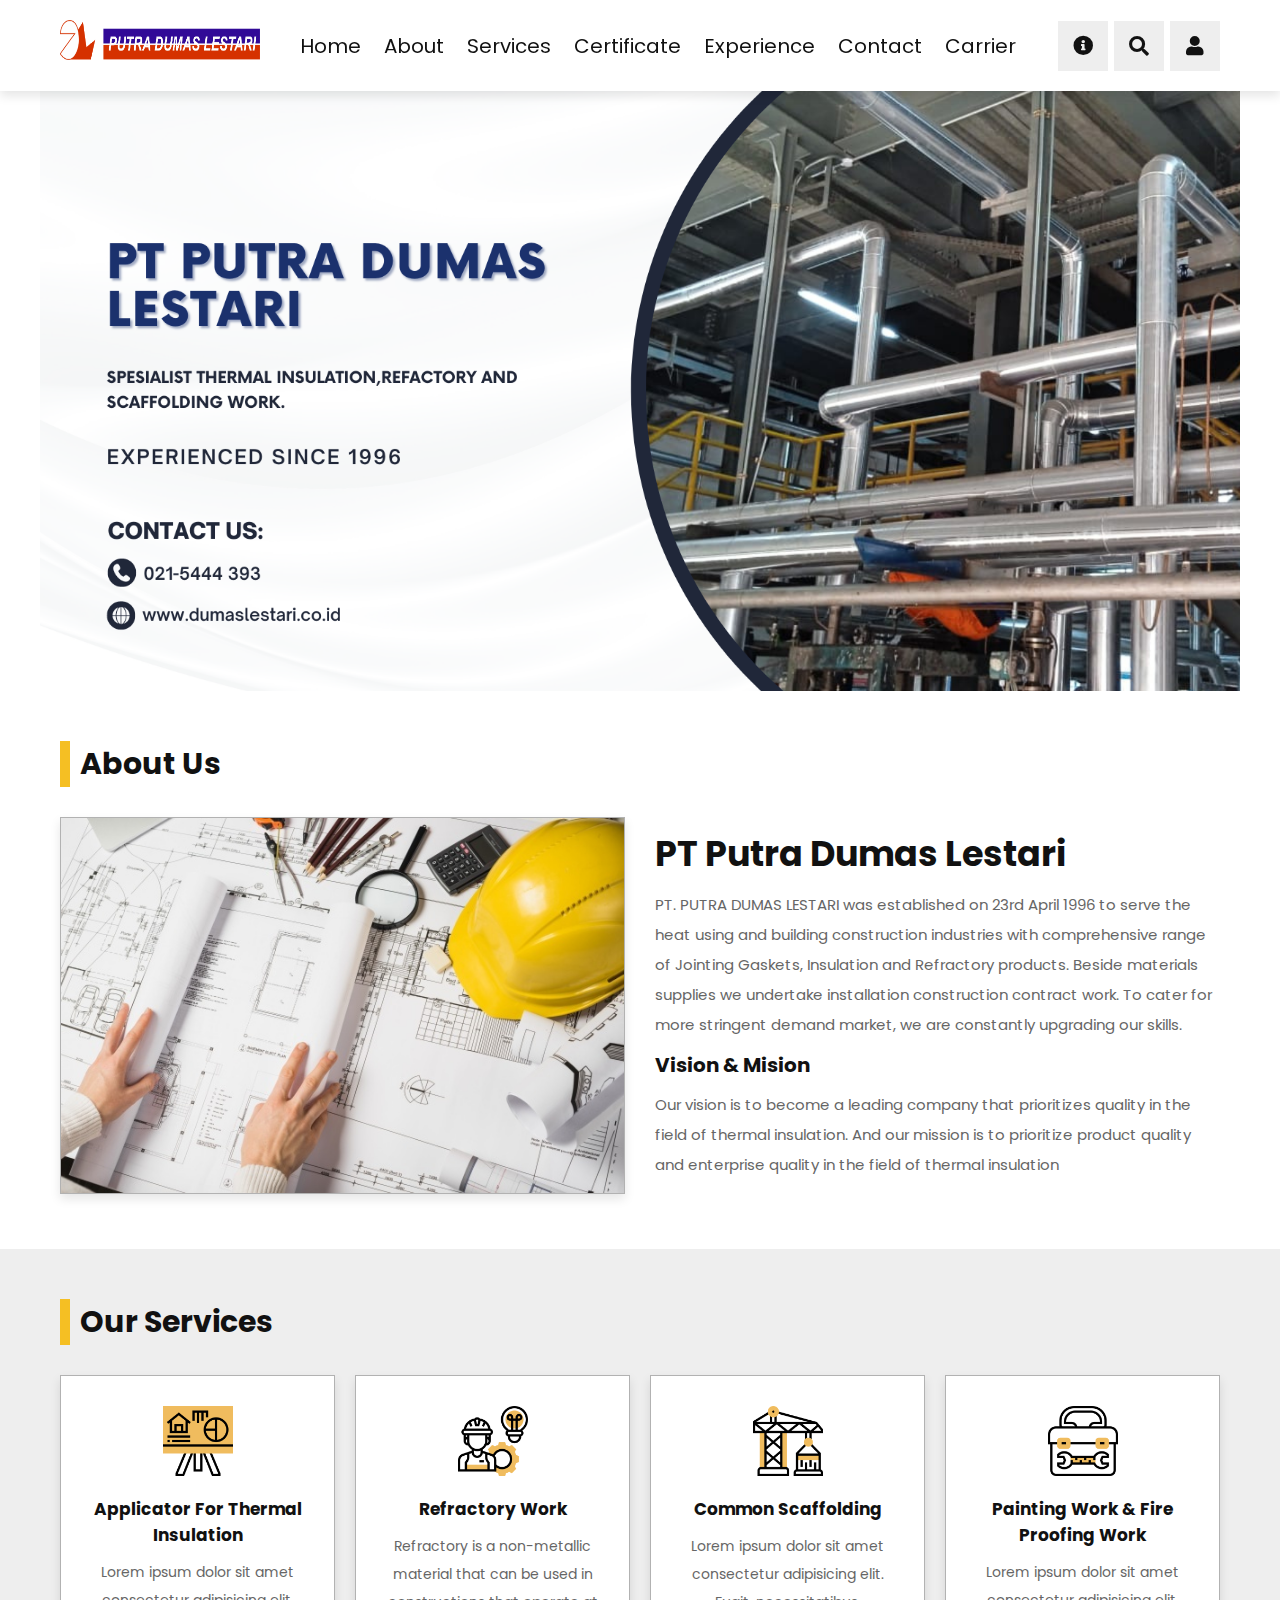
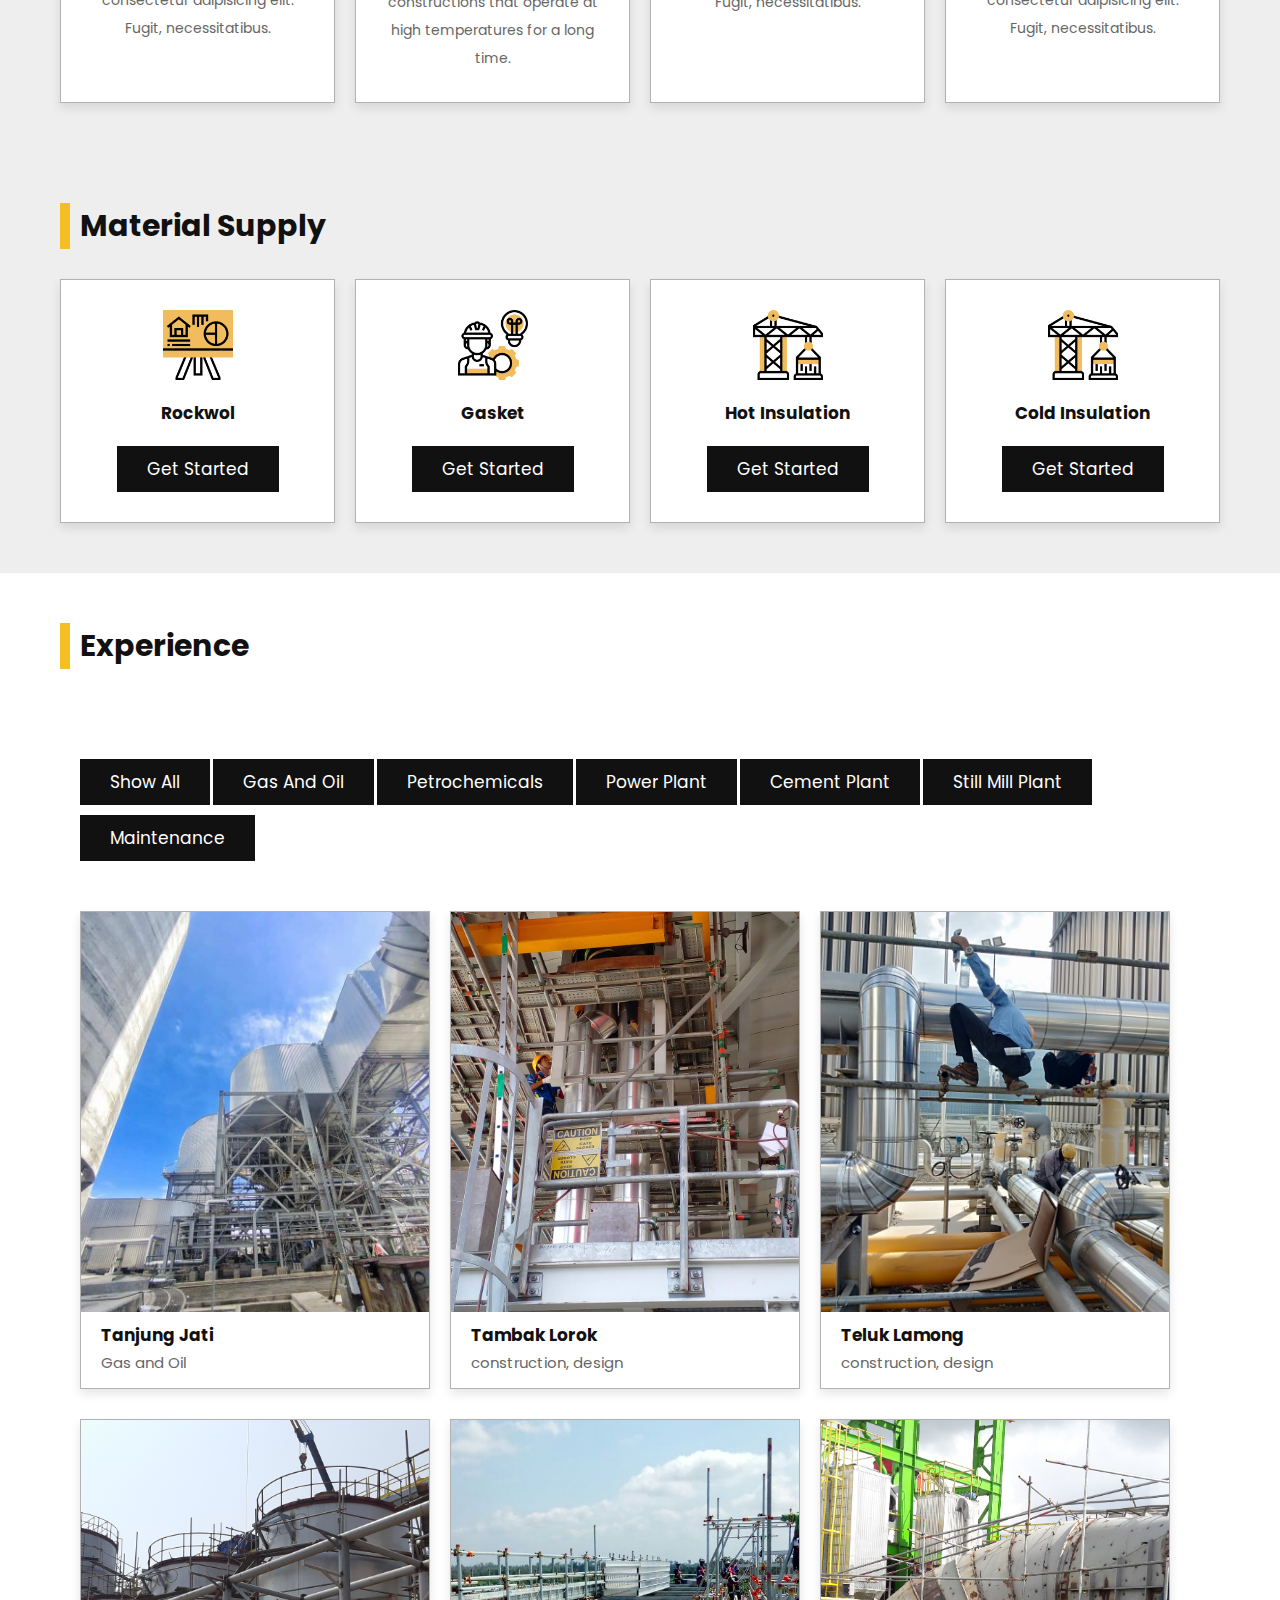
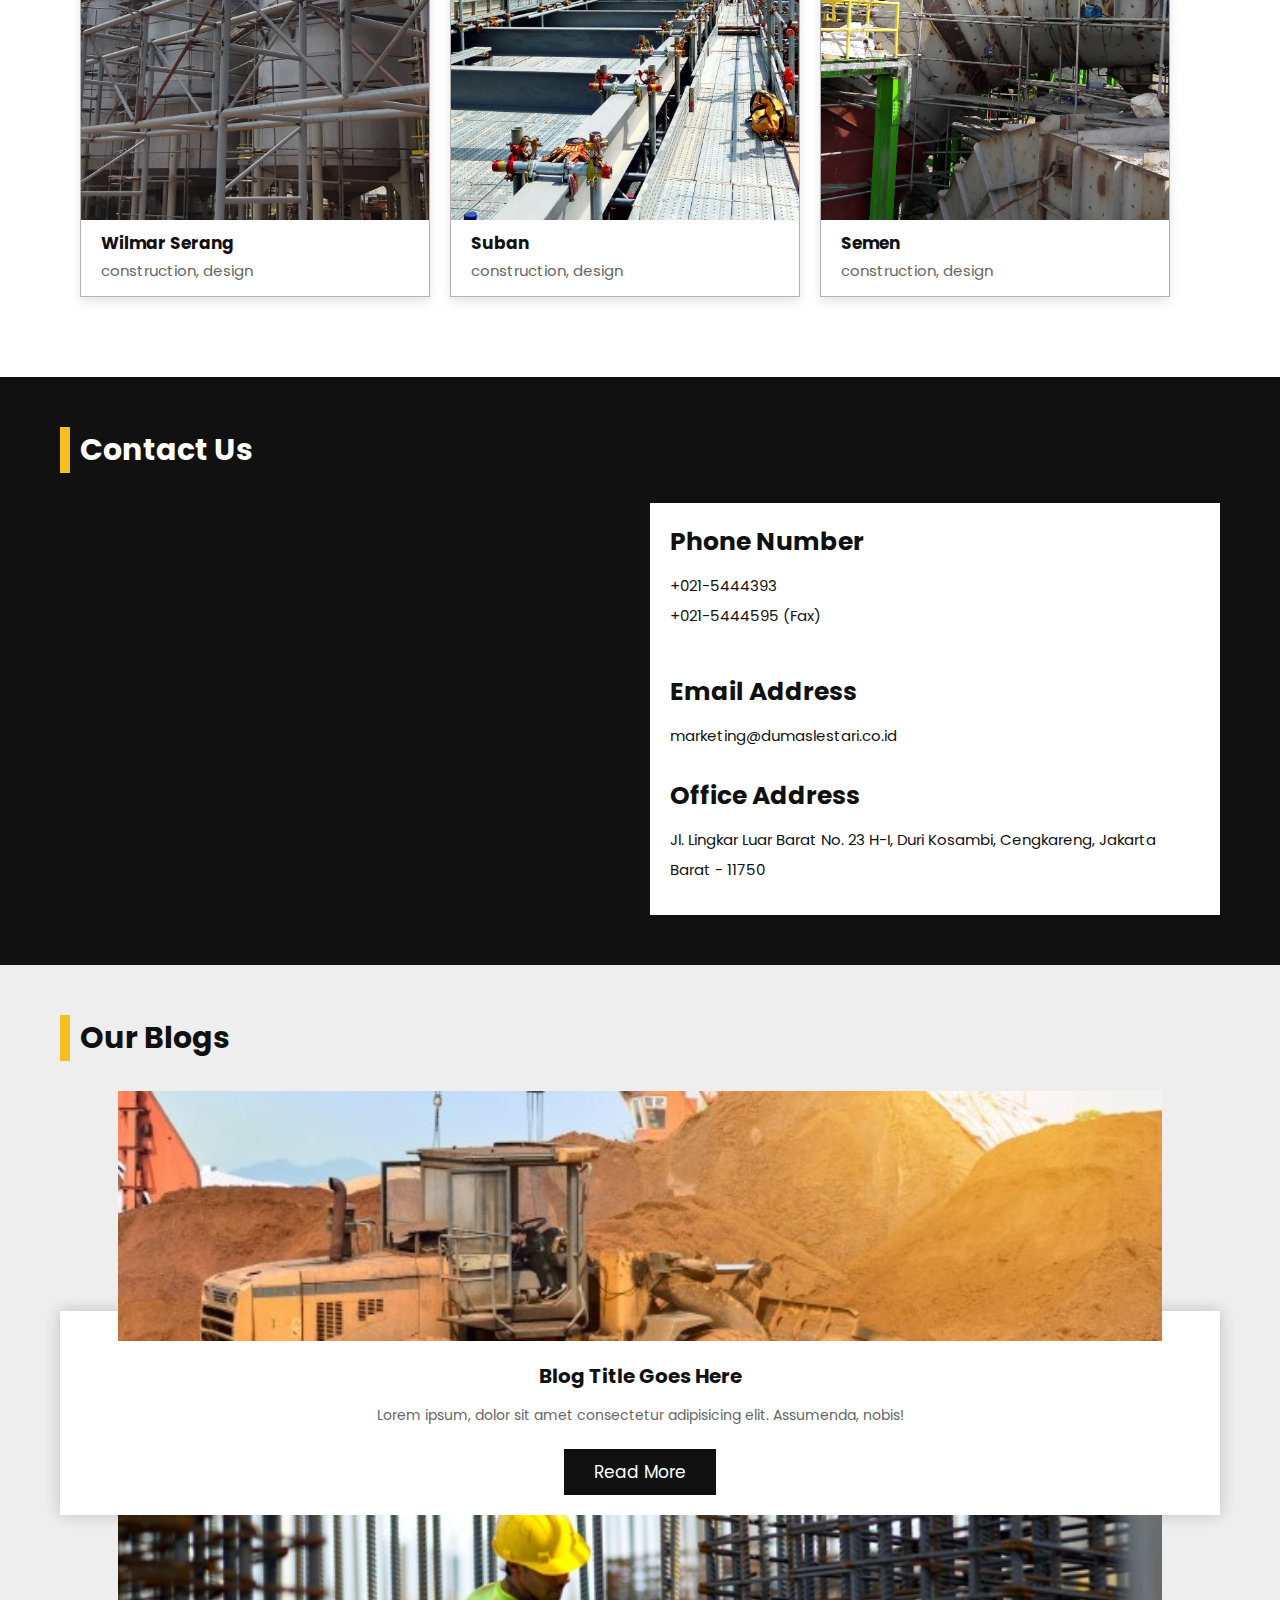
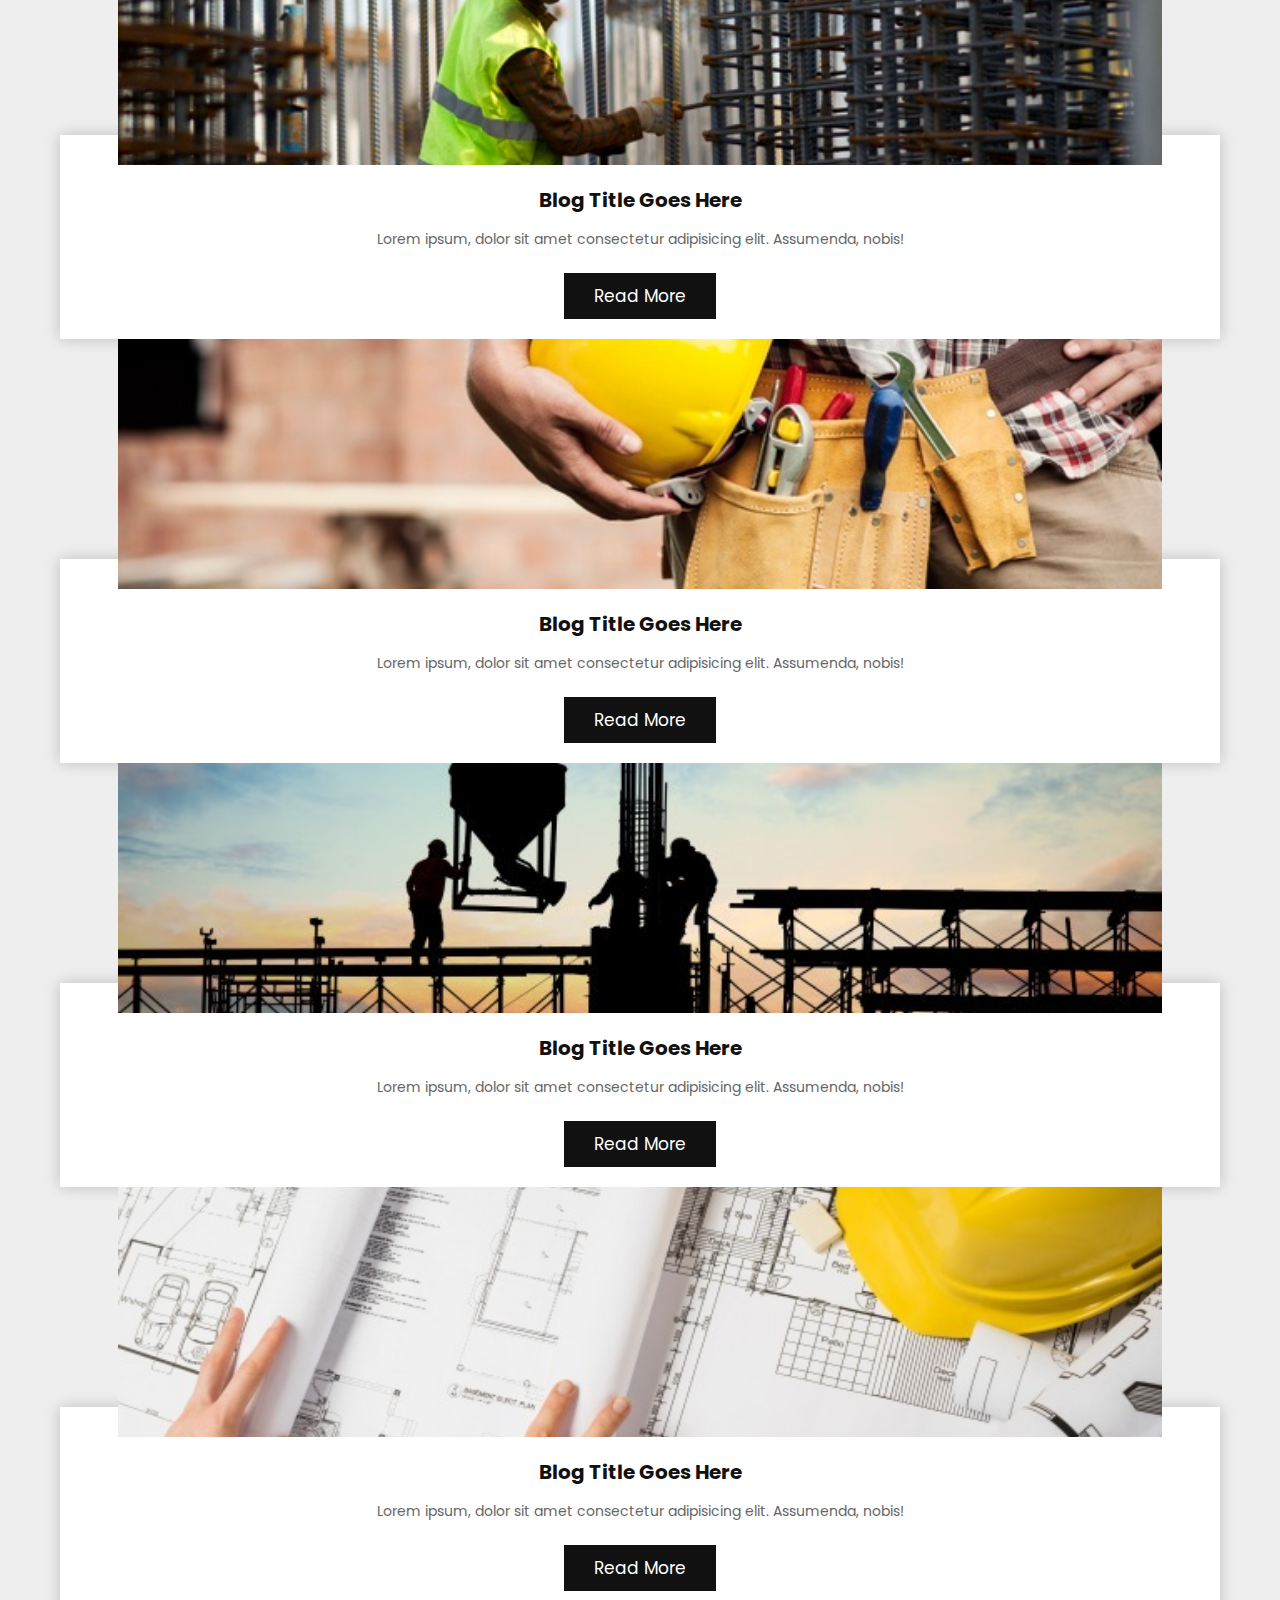
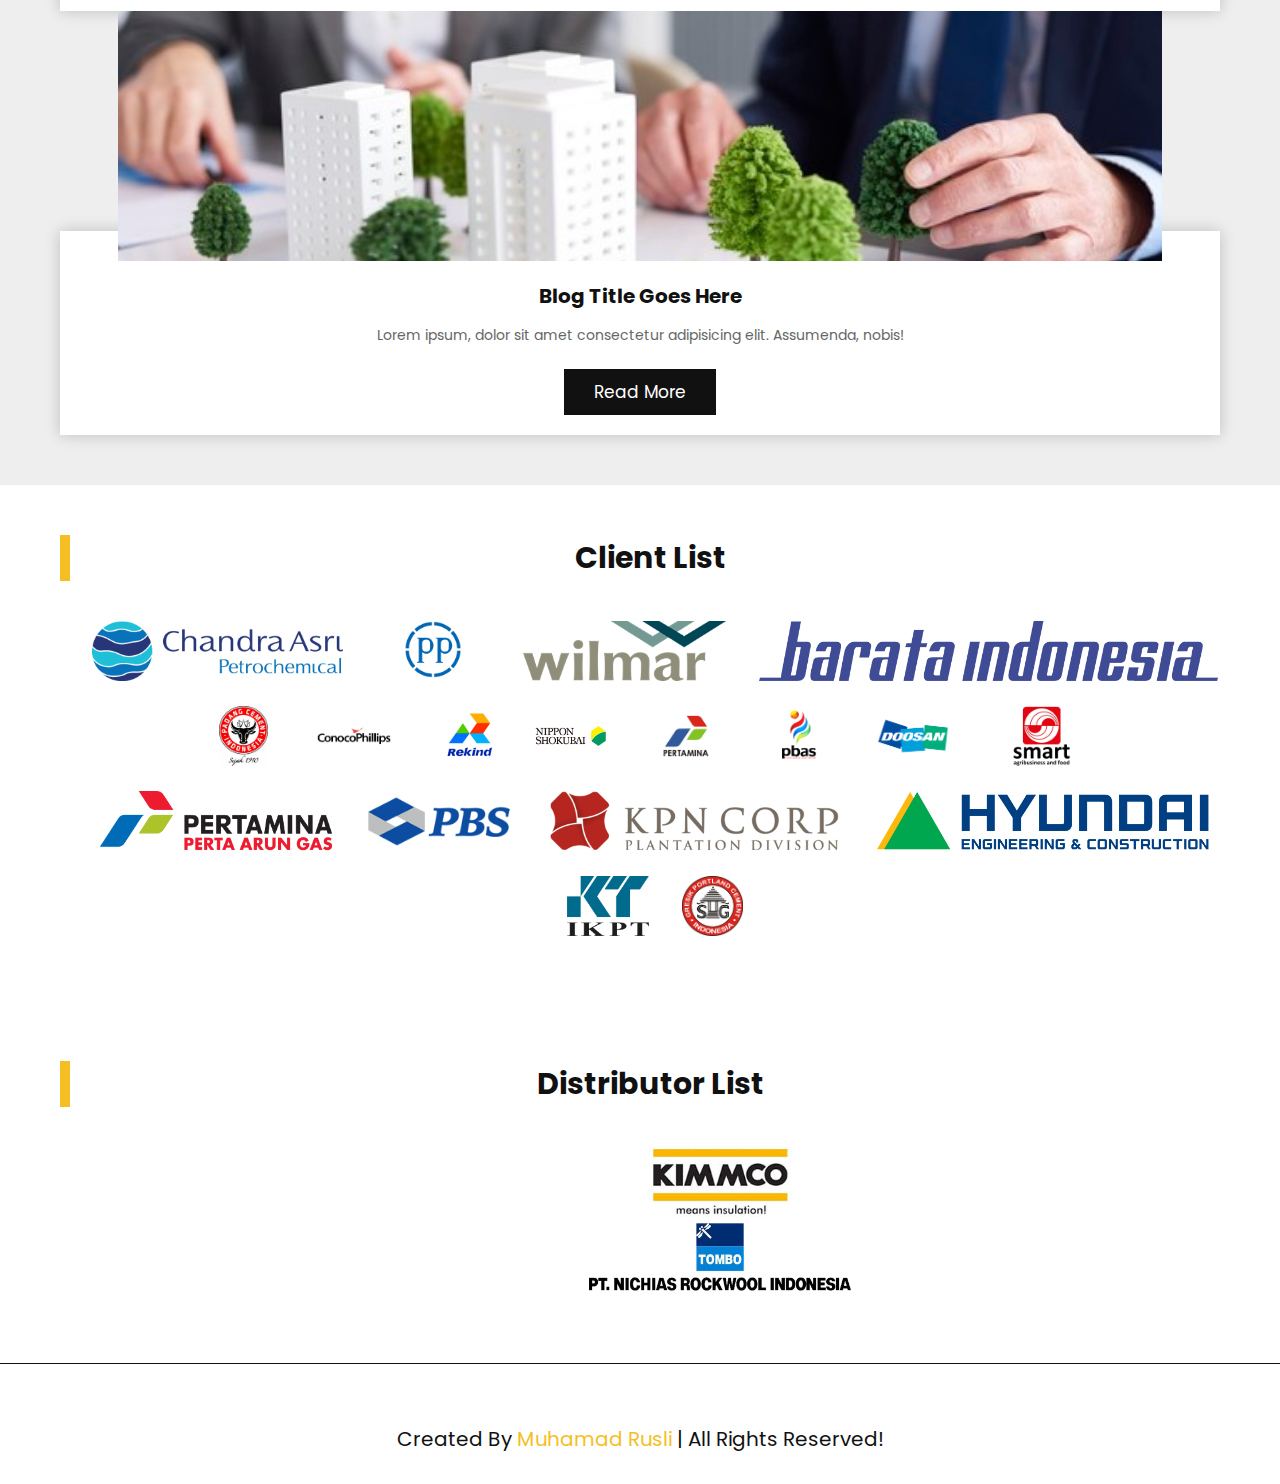
==== index.html @ 73ca13fd "First Commnit" ====
<!DOCTYPE html>
<html lang="en">

<head>
   <meta charset="UTF-8">
   <meta http-equiv="X-UA-Compatible" content="IE=edge">
   <meta name="viewport" content="width=device-width, initial-scale=1.0">
   <title>Company Profile Putra Dumas Lestari</title>

   <!-- font awesome cdn link  -->
   <link rel="stylesheet" href="https://cdnjs.cloudflare.com/ajax/libs/font-awesome/5.15.4/css/all.min.css">

   <link rel="stylesheet" href="https://cdnjs.cloudflare.com/ajax/libs/lightgallery-js/1.4.0/css/lightgallery.min.css">

   <link rel="stylesheet" href="https://unpkg.com/swiper@7/swiper-bundle.min.css" />

   <!-- custom css file link  -->
   <link rel="stylesheet" href="css/style.css">

</head>

<body>

   <!-- header section starts  -->

   <header class="header">

      <section class="flex">

         <a href="#" class="logo"><img src="images/logo/dumas.png" width="200" height="40"></a>

         <nav class="navbar">
            <a href="#home">home</a>
            <a href="#about">about</a>
            <a href="#services">services</a>
            <a href="certificate.html">certificate</a>
            <a href="#projects">experience</a>
            <a href="#contact">contact</a>
            <a href="carrier.html">carrier</a>
         </nav>

         <div class="icons">
            <div id="menu-btn" class="fas fa-bars"></div>
            <div id="info-btn" class="fas fa-info-circle"></div>
            <div id="search-btn" class="fas fa-search"></div>
            <div id="login-btn" class="fas fa-user"></div>
         </div>

         <form action="" class="search-form">
            <input type="search" name="" placeholder="search here..." id="search-box">
            <label for="search-box" class="fas fa-search"></label>
         </form>

         <form action="" class="login-form">
            <h3>login form</h3>
            <input type="email" placeholder="enter your email" class="box">
            <input type="password" placeholder="enter your password" class="box">
            <div class="flex-btn">
               <input type="checkbox" name="" id="remember-me">
               <label for="remember-me">remember me</label>
               <a href="#">forgot password?</a>
            </div>
            <input type="submit" value="login now" class="btn">
            <p>don't have an account <a href="#">create one!</a></p>
         </form>

      </section>

   </header>

   <div class="contact-info" width="100%">

      <div id="close-contact-info" class="fas fa-times"></div>

      <div class="info">
         <i class="fas fa-phone"></i>
         <h3>phone number</h3>
         <p>+021-5444393</p>
         <p>+021-5444595 (Fax)</p>
      </div>

      <div class="info">
         <i class="fas fa-envelope"></i>
         <h3>email address</h3>
         <p>marketing@dumaslestari.co.id</p>
      </div>

      <div class="info">
         <i class="fas fa-map-marker-alt"></i>
         <h3>office address</h3>
         <p>Jl. Lingkar Luar Barat No. 23 H-I, Duri Kosambi, Cengkareng, Jakarta Barat - 11750</p>
      </div>

      <div class="share">
         <a href="#" class="fab fa-facebook-f"></a>
         <a href="#" class="fab fa-twitter"></a>
         <a href="https://www.instagram.com/putradumaslestari_/" class="fab fa-instagram"></a>
         <a href="#" class="fab fa-linkedin"></a>
      </div>

   </div>

   <!-- header section ends -->

   <!-- home section starts  -->

   <section class="home" id="home">

      <div class="swiper home-slider">

         <div class="swiper-wrapper">

            <section class="swiper-slide slide" style="background: url(images/slider1.png);"></section>

            <a class="swiper-button-next"></a>
            <a class="swiper-button-prev"></a>

         </div>

      </div>

   </section>

   <!-- home section ends -->

   <!-- about section starts  -->

   <section class="about" id="about">

      <h1 class="heading"> about us </h1>

      <div class="row">

         <div class="video">
            <div><img src="images/blog-5.jpg"></div>
         </div>

         <div class="content">
            <h3>PT Putra Dumas Lestari</h3>
            <p>PT. PUTRA DUMAS LESTARI was established on 23rd April 1996 to serve the heat using and building
               construction industries with comprehensive range of Jointing Gaskets, Insulation and Refractory products.
               Beside materials supplies we undertake installation construction contract work. To cater for more
               stringent demand market, we are constantly upgrading our skills.</p>
            <h1>Vision & Mision</h1>
            <p>Our vision is to become a leading company that prioritizes quality in the field of thermal insulation.
               And our mission is to prioritize product quality and enterprise quality in the field of thermal
               insulation</p>
         </div>

      </div>

   </section>

   <!-- about section ends -->

   <!-- services section starts  -->

   <div class="services-container">

      <section class="services" id="services">

         <h1 class="heading"> our services </h1>

         <div class="box-container">

            <div class="box">
               <img src="images/service-6.png" alt="">
               <h3>applicator for thermal insulation</h3>
               <p>Lorem ipsum dolor sit amet consectetur adipisicing elit. Fugit, necessitatibus.</p>
            </div>

            <div class="box">
               <img src="images/service-5.png" alt="">
               <h3>refractory work</h3>
               <p>Refractory is a non-metallic material that can be used in constructions that operate at high
                  temperatures for a long time.</p>
            </div>

            <div class="box">
               <img src="images/service-1.png" alt="">
               <h3>common scaffolding</h3>
               <p>Lorem ipsum dolor sit amet consectetur adipisicing elit. Fugit, necessitatibus.</p>
            </div>

            <div class="box">
               <img src="images/service-7.png" alt="">
               <h3>painting work & fire proofing work</h3>
               <p>Lorem ipsum dolor sit amet consectetur adipisicing elit. Fugit, necessitatibus.</p>
            </div>

         </div>

      </section>

   </div>

   <!-- services section ends -->

   <!-- material supply -->
   <div class="supplies-container">

      <section class="supplies" id="services">

         <h1 class="heading"> material supply </h1>

         <div class="box-container">

            <div class="box">
               <img src="images/service-6.png" alt="">
               <h3>rockwol</h3>
               <a href="#about" class="btn">get started</a>
            </div>

            <div class="box">
               <img src="images/service-5.png" alt="">
               <h3>gasket</h3>
               <a href="#about" class="btn">get started</a>
            </div>

            <div class="box">
               <img src="images/service-1.png" alt="">
               <h3>hot insulation</h3>
               <a href="#about" class="btn">get started</a>
            </div>

            <div class="box">
               <img src="images/service-1.png" alt="">
               <h3>cold insulation</h3>
               <a href="#about" class="btn">get started</a>
            </div>

         </div>

      </section>

   </div>
   <!-- end material supply -->

   <!-- projects section starts  -->

   <div class="projects-container">
      <section class="projects" id="projects">
         <h1 class="heading"> experience </h1>
         <section class="flex">
            <ul class="filters_menu">
               <li class="btn active" role="button" data-filter="*">Show All</li>
               <li class="btn" role="button" data-filter=".gas-and-oil">Gas and Oil</li>
               <li class="btn" role="button" data-filter=".Petrochemicals">Petrochemicals</li>
               <li class="btn" role="button" data-filter=".power-plant">Power Plant</li>
               <li class="btn" role="button" data-filter=".cement-plant">Cement Plant</li>
               <li class="btn" role="button" data-filter=".still-mill-plant">Still Mill Plant</li>
               <li class="btn" role="button" data-filter=".maintenance">Maintenance</li>
            </ul>
         </section>
         <div class="box-container grid">

            <a href="images/Website1.jpeg" class="box all gas-and-oil">
               <div class="image">
                  <img src="images/Website1.jpeg" alt="">
               </div>
               <div class="content">
                  <div class="info">
                     <h3>Tanjung Jati</h3>
                     <p>Gas and Oil</p>
                  </div>
               </div>
            </a>

            <a href="images/tombok_loro.jpeg" class="box all gas-and-oil">
               <div class="image">
                  <img src="images/tombok_loro.jpeg" alt="">
               </div>
               <div class="content">
                  <div class="info">
                     <h3>Tambak Lorok</h3>
                     <p>construction, design</p>
                  </div>
               </div>
            </a>

            <a href="images/teluk_lamong.jpg" class="box all cement-plant">
               <div class="image">
                  <img src="images/teluk_lamong.jpg" alt="">
               </div>
               <div class="content">
                  <div class="info">
                     <h3>Teluk Lamong</h3>
                     <p>construction, design</p>
                  </div>
               </div>
            </a>

            <a href="images/wilmar_serang.jpg" class="box all maintenance">
               <div class="image">
                  <img src="images/wilmar_serang.jpg" alt="">
               </div>
               <div class="content">
                  <div class="info">
                     <h3>Wilmar Serang</h3>
                     <p>construction, design</p>
                  </div>
               </div>
            </a>

            <a href="images/suban.jpg" class="box all maintenance">
               <div class="image">
                  <img src="images/suban.jpg" alt="">
               </div>
               <div class="content">
                  <div class="info">
                     <h3>Suban</h3>
                     <p>construction, design</p>
                  </div>
               </div>
            </a>

            <a href="images/semen.jpg" class="box all still-mill-plant">
               <div class="image">
                  <img src="images/semen.jpg" alt="">
               </div>
               <div class="content">
                  <div class="info">
                     <h3>Semen</h3>
                     <p>construction, design</p>
                  </div>
               </div>
            </a>

         </div>

      </section>

   </div>

   </div>

   </section>

   <!-- reviews section ends -->

   <!-- contact section starts  -->

   <div class="contact-container">

      <section class="contact" id="contact">

         <h1 class="heading"> contact us </h1>

         <div class="row">

            <iframe class="map"
               src="https://www.google.com/maps/embed?pb=!1m18!1m12!1m3!1d3966.756929239735!2d106.72662489999999!3d-6.1632989!2m3!1f0!2f0!3f0!3m2!1i1024!2i768!4f13.1!3m3!1m2!1s0x2e69f78903d9487d%3A0x5d010484b93da3b0!2sPutra%20Dumas%20Lestari!5e0!3m2!1sid!2sid!4v1689845387370!5m2!1sid!2sid"
               allowfullscreen="" loading="lazy"></iframe>
            <form action="">
               <div class="info">
                  <h3>phone number</h3>
                  <p>+021-5444393 <br>
                     +021-5444595 (Fax)</p>
                  <br>
               </div>
               <br>
               <div class="info">
                  <h3>email address</h3>
                  <p>marketing@dumaslestari.co.id</p>
                  <br>
               </div>

               <div class="info">
                  <h3>office address</h3>
                  <p>Jl. Lingkar Luar Barat No. 23 H-I, Duri Kosambi, Cengkareng, Jakarta Barat - 11750</p>
               </div>

               <!-- <div class="share">
               <a href="#" class="fab fa-facebook-f"></a>
               <a href="#" class="fab fa-twitter"></a>
               <a href="#" class="fab fa-instagram"></a>
               <a href="#" class="fab fa-linkedin"></a>
            </div>
 -->
            </form>

         </div>

      </section>

   </div>

   <!-- contact section ends -->

   <!-- blogs section starts  -->

   <div class="blogs-container">

      <section class="blogs" id="blogs">

         <h1 class="heading"> our blogs </h1>

         <div class="swiper blogs-slider">

            <div class="swiper-wrapper">

               <div class="swiper-slide slide">
                  <div class="image">
                     <img src="images/blog-1.jpg" alt="">
                  </div>
                  <div class="content">
                     <h3>blog title goes here</h3>
                     <p>Lorem ipsum, dolor sit amet consectetur adipisicing elit. Assumenda, nobis!</p>
                     <a href="#" class="btn">read more</a>
                  </div>
               </div>

               <div class="swiper-slide slide">
                  <div class="image">
                     <img src="images/blog-2.jpg" alt="">
                  </div>
                  <div class="content">
                     <h3>blog title goes here</h3>
                     <p>Lorem ipsum, dolor sit amet consectetur adipisicing elit. Assumenda, nobis!</p>
                     <a href="#" class="btn">read more</a>
                  </div>
               </div>

               <div class="swiper-slide slide">
                  <div class="image">
                     <img src="images/blog-3.jpg" alt="">
                  </div>
                  <div class="content">
                     <h3>blog title goes here</h3>
                     <p>Lorem ipsum, dolor sit amet consectetur adipisicing elit. Assumenda, nobis!</p>
                     <a href="#" class="btn">read more</a>
                  </div>
               </div>

               <div class="swiper-slide slide">
                  <div class="image">
                     <img src="images/blog-4.jpg" alt="">
                  </div>
                  <div class="content">
                     <h3>blog title goes here</h3>
                     <p>Lorem ipsum, dolor sit amet consectetur adipisicing elit. Assumenda, nobis!</p>
                     <a href="#" class="btn">read more</a>
                  </div>
               </div>

               <div class="swiper-slide slide">
                  <div class="image">
                     <img src="images/blog-5.jpg" alt="">
                  </div>
                  <div class="content">
                     <h3>blog title goes here</h3>
                     <p>Lorem ipsum, dolor sit amet consectetur adipisicing elit. Assumenda, nobis!</p>
                     <a href="#" class="btn">read more</a>
                  </div>
               </div>

               <div class="swiper-slide slide">
                  <div class="image">
                     <img src="images/blog-6.jpg" alt="">
                  </div>
                  <div class="content">
                     <h3>blog title goes here</h3>
                     <p>Lorem ipsum, dolor sit amet consectetur adipisicing elit. Assumenda, nobis!</p>
                     <a href="#" class="btn">read more</a>
                  </div>
               </div>

            </div>

         </div>

      </section>

   </div>

   <!-- blogs section ends -->

   <!-- client logo section starts -->

   <section class="logo-container">
      <h1 class="heading"> client list </h1>
      <div class="logo-content">
         <div class="content">
            <a href="#" class="logo"><img src="images/logo/chandra.png"></a>
            <a href="#" class="logo"><img src="images/logo/PP.png"></a>
            <a href="#" class="logo"><img src="images/logo/wilmar.png"></a>
            <a href="#" class="logo"><img src="images/logo/barata.png"></a>
            <a href="#" class="logo"><img src="images/logo/semen.jpg"></a>
            <a href="#" class="logo"><img src="images/logo/konokopilip.png"></a>
            <a href="#" class="logo"><img src="images/logo/REKIND1.png"></a>
            <a href="#" class="logo"><img src="images/logo/nippon.jpg"></a>
            <a href="#" class="logo"><img src="images/logo/R.jpg"></a>
            <a href="#" class="logo"><img src="images/logo/pbas.png"></a>
            <a href="#" class="logo"><img src="images/logo/doosan.png"></a>
            <a href="#" class="logo"><img src="images/logo/smart.png"></a>
            <a href="#" class="logo"><img src="images/logo/pag.png"></a>
            <a href="#" class="logo"><img src="images/logo/pbs.png"></a>
            <a href="#" class="logo"><img src="images/logo/kpn.png"></a>
            <a href="#" class="logo"><img src="images/logo/hyundai.png"></a>
            <a href="#" class="logo"><img src="images/logo/ikpt.png"></a>
            <a href="#" class="logo"><img src="images/logo/semen_gresik.png"></a>
         </div>
      </div>
   </section>
   
   <section class="distributor-container">
      <h1 class="heading"> Distributor list </h1>
      <div class="swiper logo-slider">
         <div class="swiper-wrapper">
            <div class="logo"><img src="images/logo/kimmcoins.png" alt=""></div>
            <div class="logo"><img src="images/logo/nichias_tombo.png" alt=""></div>
            <div class="logo"><img src="images/logo/ipi.png" alt=""></div>
         </div>
      </div>
   </section>

   <!-- client logo section ends -->

   <!-- footer section starts  -->

   <footer class="footer">

      <div class="credit"> created by <span>Muhamad Rusli</span> | all rights reserved! </div>

   </footer>

   <!-- footer section ends -->


   <script src="https://cdnjs.cloudflare.com/ajax/libs/lightgallery-js/1.4.0/js/lightgallery.min.js"></script>
   <script src="https://themewagon.github.io/feane/js/jquery-3.4.1.min.js"></script>
   <script src="https://unpkg.com/swiper@7/swiper-bundle.min.js"></script>
   <!-- isotope js -->
   <script src="https://unpkg.com/isotope-layout@3.0.4/dist/isotope.pkgd.min.js"></script>
   <!-- custom js file link  -->
   <script src="js/script.js"></script>

   <script>

      lightGallery(document.querySelector('.projects .box-container'));

   </script>

</body>

</html>
---- css/style.css ----
@import url("https://fonts.googleapis.com/css2?family=Poppins:wght@100;200;300;400;500;600&display=swap");

:root {
  --yellow: #f5bf23;
  --black: #111;
  --white: #fff;
  --light-color: #666;
  --light-bg: #eee;
  --box-shadow: 0 .5rem 1rem rgba(0, 0, 0, .1);
  --border: .1rem solid rgba(0, 0, 0, .3);
}

* {
  font-family: 'Poppins', sans-serif;
  margin: 0;
  padding: 0;
  -webkit-box-sizing: border-box;
  box-sizing: border-box;
  outline: none;
  border: none;
  text-decoration: none;
}

html {
  font-size: 62.5%;
  overflow-x: hidden;
  scroll-behavior: smooth;
  scroll-padding-top: 7rem;
}

html::-webkit-scrollbar {
  width: 1rem;
}

html::-webkit-scrollbar-track {
  background: transparent;
}

html::-webkit-scrollbar-thumb {
  background: var(--yellow);
}

section {
  padding: 5rem 2rem;
  margin: 0 auto;
  max-width: 1200px;
}

.heading {
  margin-bottom: 3rem;
  font-size: 3rem;
  color: var(--black);
  text-transform: capitalize;
  padding-left: 1rem;
  border-left: 1rem solid var(--yellow);
}

.btn {
  display: inline-block;
  margin-top: 1rem;
  padding: 1rem 3rem;
  background: var(--black);
  color: var(--white);
  cursor: pointer;
  font-size: 1.7rem;
  text-transform: capitalize;
  -webkit-transition: .2s linear;
  transition: .2s linear;
}

.btn:hover {
  background: var(--yellow);
  color: var(--black);
}

@-webkit-keyframes fadeIn {
  0% {
    top: 50%;
    opacity: 0;
  }
}

@keyframes fadeIn {
  0% {
    top: 50%;
    opacity: 0;
  }
}

.header {
  position: -webkit-sticky;
  position: sticky;
  top: 0;
  left: 0;
  right: 0;
  -webkit-box-shadow: var(--box-shadow);
  box-shadow: var(--box-shadow);
  z-index: 1000;
  background: var(--white);
}

.header .flex {
  padding: 2rem;
  display: -webkit-box;
  display: -ms-flexbox;
  display: flex;
  -webkit-box-align: center;
  -ms-flex-align: center;
  align-items: center;
  -webkit-box-pack: justify;
  -ms-flex-pack: justify;
  justify-content: space-between;
}

.header .flex .logo {
  font-size: 2.5rem;
  color: var(--black);
  text-transform: capitalize;
}

.header .flex .logo span {
  color: var(--yellow);
}

.header .flex .navbar a {
  font-size: 2rem;
  color: var(--black);
  text-transform: capitalize;
  margin: 0 1rem;
}

.header .flex .navbar a:hover {
  color: var(--yellow);
}

.header .flex .icons div {
  height: 5rem;
  width: 5rem;
  line-height: 5rem;
  font-size: 2rem;
  background: var(--light-bg);
  color: var(--black);
  cursor: pointer;
  text-align: center;
  margin-left: .3rem;
}

.header .flex .icons div:hover {
  background: var(--black);
  color: var(--white);
}

.header .flex #menu-btn {
  display: none;
}

.header .flex .search-form {
  position: absolute;
  top: 120%;
  left: 50%;
  -webkit-transform: translateX(-50%);
  transform: translateX(-50%);
  width: 70rem;
  background: var(--white);
  -webkit-box-shadow: var(--box-shadow);
  box-shadow: var(--box-shadow);
  padding: 1rem;
  display: none;
  -webkit-box-align: center;
  -ms-flex-align: center;
  align-items: center;
  gap: 1rem;
  -webkit-animation: fadeIn .2s linear;
  animation: fadeIn .2s linear;
}

.header .flex .search-form.active {
  display: -webkit-box;
  display: -ms-flexbox;
  display: flex;
}

.header .flex .search-form input {
  width: 100%;
  padding: 1.2rem 1.4rem;
  background: var(--light-bg);
  font-size: 1.6rem;
  color: var(--light-color);
}

.header .flex .search-form label {
  font-size: 2.5rem;
  color: var(--black);
  cursor: pointer;
  margin: 0 1rem;
}

.header .flex .search-form label:hover {
  color: var(--yellow);
}

.header .flex .login-form {
  position: absolute;
  top: 120%;
  left: 50%;
  -webkit-transform: translateX(-50%);
  transform: translateX(-50%);
  width: 40rem;
  background: var(--white);
  -webkit-box-shadow: var(--box-shadow);
  box-shadow: var(--box-shadow);
  padding: 2rem;
  text-align: center;
  -webkit-animation: fadeIn .2s linear;
  animation: fadeIn .2s linear;
  display: none;
}

.header .flex .login-form.active {
  display: block;
}

.header .flex .login-form h3 {
  font-size: 2.5rem;
  color: var(--black);
  text-transform: capitalize;
  padding-bottom: 1rem;
  text-transform: uppercase;
}

.header .flex .login-form .box {
  width: 100%;
  padding: 1.2rem 1.4rem;
  background: var(--light-bg);
  font-size: 1.6rem;
  color: var(--light-color);
  margin: .7rem 0;
}

.header .flex .login-form .flex-btn {
  display: -webkit-box;
  display: -ms-flexbox;
  display: flex;
  -webkit-box-align: center;
  -ms-flex-align: center;
  align-items: center;
  gap: .5rem;
  padding-top: 1.5rem;
  padding-bottom: 1rem;
}

.header .flex .login-form .flex-btn label {
  font-size: 1.5rem;
  color: var(--light-color);
  cursor: pointer;
}

.header .flex .login-form .flex-btn a {
  font-size: 1.5rem;
  color: var(--light-color);
  margin-left: auto;
}

.header .flex .login-form .flex-btn a:hover {
  color: var(--yellow);
  text-decoration: underline;
}

.header .flex .login-form .btn {
  width: 100%;
}

.header .flex .login-form p {
  font-size: 1.5rem;
  color: var(--light-color);
  line-height: 2;
  padding-top: 1.5rem;
}

.header .flex .login-form p a {
  color: var(--yellow);
}

.header .flex .login-form p a:hover {
  text-decoration: underline;
}

.contact-info {
  position: fixed;
  top: 0;
  right: 0;
  width: 35rem;
  background: var(--white);
  height: 100%;
  text-align: center;
  z-index: 1100;
  padding: 0 2rem;
  padding-top: 5rem;
  display: none;
}

.contact-info.active {
  -webkit-box-shadow: 0 0 0 100vw rgba(0, 0, 0, 0.7);
  box-shadow: 0 0 0 100vw rgba(0, 0, 0, 0.7);
  display: block;
}

.contact-info #close-contact-info {
  position: absolute;
  top: 1rem;
  right: 1.5rem;
  cursor: pointer;
  font-size: 3rem;
  color: var(--black);
}

.contact-info #close-contact-info:hover {
  -webkit-transform: rotate(90deg);
  transform: rotate(90deg);
}

.contact-info .info {
  padding: 1rem 0;
}

.contact-info .info i {
  height: 6rem;
  width: 6rem;
  line-height: 6rem;
  font-size: 4rem;
  background: var(--light-bg);
  color: var(--black);
  cursor: pointer;
  text-align: center;
  margin-bottom: .3rem;
}

.contact-info .info i:hover {
  background: var(--black);
  color: var(--white);
}

.contact-info .info h3 {
  font-size: 2rem;
  color: var(--black);
  text-transform: capitalize;
  padding: 1rem 0;
}

.contact-info .info p {
  font-size: 1.5rem;
  color: var(--light-color);
  line-height: 1.5;
}

.contact-info .share {
  padding-top: 2rem;
  border-top: var(--border);
  margin-top: 1rem;
}

.contact-info .share a {
  height: 5rem;
  width: 5rem;
  line-height: 5rem;
  font-size: 2rem;
  background: var(--light-bg);
  color: var(--black);
  cursor: pointer;
  text-align: center;
  margin: 0 .3rem;
}

.contact-info .share a:hover {
  background: var(--black);
  color: var(--white);
}

.home {
  padding: 0;
}

.home .slide {
  min-height: 60rem;
  display: -webkit-box;
  display: -ms-flexbox;
  display: flex;
  -webkit-box-align: center;
  -ms-flex-align: center;
  align-items: center;
  position: relative;
  background-size: cover !important;
  background-position: center !important;
}

.home .slide::before {
  content: '';
  position: absolute;
  top: 0;
  left: 0;
  height: 100%;
  width: 100%;
  /*background: -webkit-gradient(linear, left top, right top, from(var(--white)), to(transparent));
  background: linear-gradient(90deg, var(--white), transparent);*/
}

.home .slide .content {
  width: 50rem;
  position: relative;
}

.home .slide .content h3 {
  font-size: 6rem;
  color: var(--black);
  text-transform: capitalize;
  text-transform: uppercase;
  line-height: 1;
}

.home .slide .content p {
  font-size: 1.4rem;
  color: var(--light-color);
  line-height: 2;
  padding: 1rem 0;
}

.home .swiper-button-next,
.home .swiper-button-prev {
  top: initial;
  bottom: 0;
  left: initial;
  right: 0;
  height: 7rem;
  width: 7rem;
  line-height: 7rem;
  background: var(--white);
}

.home .swiper-button-next:hover,
.home .swiper-button-prev:hover {
  background: var(--yellow);
}

.home .swiper-button-next::after,
.home .swiper-button-prev::after {
  font-size: 2rem;
  color: var(--black);
}

.home .swiper-button-prev {
  right: 7rem;
}

.about .row {
  display: -webkit-box;
  display: -ms-flexbox;
  display: flex;
  -webkit-box-align: center;
  -ms-flex-align: center;
  align-items: center;
  -ms-flex-wrap: wrap;
  flex-wrap: wrap;
  gap: 3rem;
}

.about .row .video {
  -webkit-box-flex: 1;
  -ms-flex: 1 1 41rem;
  flex: 1 1 41rem;
}

.about .row .video img {
  width: 100%;
  -webkit-box-shadow: var(--box-shadow);
  box-shadow: var(--box-shadow);
  border: var(--border);
}

.about .row .content {
  -webkit-box-flex: 1;
  -ms-flex: 1 1 41rem;
  flex: 1 1 41rem;
}

.about .row .content h3 {
  font-size: 3.5rem;
  color: var(--black);
  text-transform: capitalize;
}

.about .row .content h1 {
  font-size: 2rem;
  color: var(--black);
  text-transform: capitalize;
}

.about .row .content p {
  font-size: 1.5rem;
  color: var(--light-color);
  line-height: 2;
  padding: 1rem 0;
}

.about .box-container {
  margin-top: 3rem;
  display: -ms-grid;
  display: grid;
  -ms-grid-columns: (minmax(16rem, 1fr))[auto-fit];
  grid-template-columns: repeat(auto-fit, minmax(16rem, 1fr));
  gap: 2rem;
  -webkit-box-align: end;
  -ms-flex-align: end;
  align-items: flex-end;
}

.about .box-container .box {
  text-align: center;
  background: var(--light-bg);
  padding: 5rem 2rem;
}

.about .box-container .box h3 {
  font-size: 4rem;
  color: var(--black);
  text-transform: capitalize;
}

.about .box-container .box p {
  font-size: 1.5rem;
  color: var(--light-color);
  line-height: 2;
  padding-top: .5rem;
}

.services-container {
  background: var(--light-bg);
}

.services-container .services .box-container {
  display: -ms-grid;
  display: grid;
  -ms-grid-columns: (minmax(25rem, 1fr))[auto-fit];
  grid-template-columns: repeat(auto-fit, minmax(25rem, 1fr));
  gap: 2rem;
}

.services-container .services .box-container .box {
  text-align: center;
  padding: 3rem;
  background: var(--white);
  -webkit-box-shadow: var(--box-shadow);
  box-shadow: var(--box-shadow);
  border: var(--border);
}

.services-container .services .box-container .box:hover img {
  -webkit-transform: translateY(-1rem);
  transform: translateY(-1rem);
}

.services-container .services .box-container .box img {
  height: 7rem;
  margin-bottom: .5rem;
  -webkit-transition: .2s linear;
  transition: .2s linear;
}

.services-container .services .box-container .box h3 {
  font-size: 1.7rem;
  color: var(--black);
  text-transform: capitalize;
  padding: 1rem 0;
}

.services-container .services .box-container .box p {
  font-size: 1.4rem;
  color: var(--light-color);
  line-height: 2;
}

.supplies-container {
  background: var(--light-bg);
}

.supplies-container .supplies .box-container {
  display: -ms-grid;
  display: grid;
  -ms-grid-columns: (minmax(25rem, 1fr))[auto-fit];
  grid-template-columns: repeat(auto-fit, minmax(25rem, 1fr));
  gap: 2rem;
}

.supplies-container .supplies .box-container .box {
  text-align: center;
  padding: 3rem;
  background: var(--white);
  -webkit-box-shadow: var(--box-shadow);
  box-shadow: var(--box-shadow);
  border: var(--border);
}

.supplies-container .supplies .box-container .box:hover img {
  -webkit-transform: translateY(-1rem);
  transform: translateY(-1rem);
}

.supplies-container .supplies .box-container .box img {
  height: 7rem;
  margin-bottom: .5rem;
  -webkit-transition: .2s linear;
  transition: .2s linear;
}

.supplies-container .supplies .box-container .box h3 {
  font-size: 1.7rem;
  color: var(--black);
  text-transform: capitalize;
  padding: 1rem 0;
}

.supplies-container .supplies .box-container .box p {
  font-size: 1.4rem;
  color: var(--light-color);
  line-height: 2;
}

.sertifikat-container {
  background: var(--light-bg);
}

.sertifikat-container .sertifikat .box-container {
  display: -ms-grid;
  display: grid;
  -ms-grid-columns: (minmax(15rem, 1fr))[auto-fit];
  grid-template-columns: repeat(auto-fit, minmax(15rem, 1fr));
  gap: 2rem;
}

.sertifikat-container .sertifikat .box-container .box {
  text-align: center;
  padding: 1rem;
  background: var(--white);
  -webkit-box-shadow: var(--box-shadow);
  box-shadow: var(--box-shadow);
  border: var(--border);
}

.sertifikat-container .sertifikat .box-container .box:hover img {
  -webkit-transform: translateY(-1rem);
  transform: translateY(-1rem);
}

.sertifikat-container .sertifikat .box-container .box img {
  height: 20rem;
  margin-bottom: .1rem;
  -webkit-transition: .1s linear;
  transition: .2s linear;
}

.sertifikat-container .sertifikat .box-container .box-landscape {
  text-align: center;
  padding: 2rem;
  width: 40rem;
  background: var(--white);
  -webkit-box-shadow: var(--box-shadow);
  box-shadow: var(--box-shadow);
  border: var(--border);
}

.sertifikat-container .sertifikat .box-container .box-landscape img {
  height: 25rem;
  margin-bottom: .2rem;
  -webkit-transition: .2s linear;
  transition: .2s linear;
}

.projects-container {
  background: var(--white);
}

.projects-container .flex .navbar a {
  font-size: 2rem;
  color: var(--black);
  text-transform: capitalize;
  margin: 0 1rem;
  background: var(--yellow);
  -webkit-box-shadow: var(--box-shadow);
  box-shadow: var(--box-shadow);
  display: -ms-grid;
}

.projects-container .flex .navbar .btn {
  display: inline-block;
  margin-top: 1rem;
  padding: 1rem 1.3rem;
  background: var(--yellow);
  color: var(--black);
  cursor: pointer;
  font-size: 1.8rem;
  text-transform: capitalize;
  -webkit-transition: .2s linear;
  transition: .2s linear;
}

.projects-container .flex .navbar a:hover {
  color: var(--white);
}


.projects-container .projects .heading {
  color: var(--black);
}

.projects-container .projects .box-container {
  display: flex;
  flex-wrap: wrap;
  flex-direction: row;
}

.projects-container .projects .box-container .box {
  position: unset !important;
  cursor: initial;
  -webkit-box-shadow: var(--box-shadow);
  box-shadow: var(--box-shadow);
  border: var(--border);
  margin-left: 20px;
  margin-bottom: 30px;
  width: 350px;

}

.projects-container .projects .box-container .box-gas {
  cursor: initial;
  -webkit-box-shadow: var(--box-shadow);
  box-shadow: var(--box-shadow);
  border: var(--border);
}

.projects-container .projects .box-container .box:hover .image img {
  -webkit-transform: scale(1.1);
  transform: scale(1.1);
}

.projects-container .projects .box-container .box-gas:hover .image img {
  -webkit-transform: scale(1.1);
  transform: scale(1.1);
}

.projects-container .projects .box-container .box .image {
  height: 40rem;
  /* width: 30rem; */
  overflow: hidden;
}

.projects-container .projects .box-container .box-gas .image {
  height: 40rem;
  overflow: hidden;
}

.projects-container .projects .box-container .box .image img {
  height: 100%;
  width: 100%;
  -o-object-fit: cover;
  object-fit: cover;
  -webkit-transition: .2s linear;
  transition: .2s linear;
}

.projects-container .projects .box-container .box-gas .image img {
  height: 100%;
  width: 100%;
  -o-object-fit: cover;
  object-fit: cover;
  -webkit-transition: .2s linear;
  transition: .2s linear;
}

.projects-container .projects .box-container .box .content {
  display: -webkit-box;
  display: -ms-flexbox;
  display: flex;
  background: var(--white);
  -webkit-box-pack: justify;
  -ms-flex-pack: justify;
  justify-content: space-between;
}

.projects-container .projects .box-container .box-gas .content {
  display: -webkit-box;
  display: -ms-flexbox;
  display: flex;
  background: var(--white);
  -webkit-box-pack: justify;
  -ms-flex-pack: justify;
  justify-content: space-between;
}

.projects-container .projects .box-container .box .content .info {
  padding: 1rem 2rem;
}

.projects-container .projects .box-container .box-gas .content .info {
  padding: 1rem 2rem;
}

.projects .box-container .box .content .info h3 {
  font-size: 1.7rem;
  color: var(--black);
  text-transform: capitalize;
}

.projects .box-container .box .content .info p {
  font-size: 1.5rem;
  color: var(--light-color);
  line-height: 2;
}

.projects .box-container .box .content i {
  width: 7.5rem;
  font-size: 3rem;
  background: var(--yellow);
  color: var(--white);
  cursor: pointer;
  text-align: center;
  line-height: 7.5rem;
}

.projects .box-container .box-gas .content .info h3 {
  font-size: 1.7rem;
  color: var(--black);
  text-transform: capitalize;
}

.projects .box-container .box-gas .content .info p {
  font-size: 1.5rem;
  color: var(--light-color);
  line-height: 2;
}

.projects .box-container .box-gas .content i {
  width: 7.5rem;
  font-size: 3rem;
  background: var(--yellow);
  color: var(--white);
  cursor: pointer;
  text-align: center;
  line-height: 7.5rem;
}

.reviews .slide p {
  padding: 1.5rem;
  background: var(--light-bg);
  position: relative;
  margin-bottom: 3rem;
  font-size: 1.4rem;
  color: var(--light-color);
  line-height: 2;
}

.reviews .slide p::before {
  content: '';
  position: absolute;
  bottom: -1rem;
  left: 2rem;
  height: 2rem;
  width: 2rem;
  background: var(--light-bg);
  -webkit-transform: rotate(45deg);
  transform: rotate(45deg);
}

.reviews .slide .user {
  display: -webkit-box;
  display: -ms-flexbox;
  display: flex;
  -webkit-box-align: center;
  -ms-flex-align: center;
  align-items: center;
  gap: 1.5rem;
}

.reviews .slide .user img {
  height: 7rem;
  width: 7rem;
}

.reviews .slide .user h3 {
  font-size: 2rem;
  color: var(--black);
  text-transform: capitalize;
}

.reviews .slide .user .stars {
  padding-top: .5rem;
}

.reviews .slide .user .stars i {
  font-size: 1.4rem;
  color: var(--yellow);
}

.pricing-container {
  background: var(--light-bg);
}

.pricing-container .pricing .box-container {
  display: -ms-grid;
  display: grid;
  -ms-grid-columns: (minmax(30rem, 1fr))[auto-fit];
  grid-template-columns: repeat(auto-fit, minmax(30rem, 1fr));
  gap: 2rem;
}

.pricing-container .pricing .box-container .box {
  background: var(--white);
  text-align: center;
  padding: 3rem 2rem;
  border: var(--border);
  -webkit-box-shadow: var(--box-shadow);
  box-shadow: var(--box-shadow);
}

.pricing-container .pricing .box-container .box i {
  font-size: 3rem;
  height: 7rem;
  width: 7rem;
  line-height: 7rem;
  border-radius: 50%;
  margin-bottom: 2rem;
  background: var(--yellow);
  color: var(--black);
}

.pricing-container .pricing .box-container .box h3 {
  font-size: 2rem;
  color: var(--black);
  text-transform: capitalize;
  font-weight: normal;
}

.pricing-container .pricing .box-container .box .price {
  padding: 1rem 0;
  font-size: 5rem;
  color: var(--black);
  text-transform: capitalize;
}

.pricing-container .pricing .box-container .box .price span {
  font-size: 2rem;
}

.pricing-container .pricing .box-container .box .list {
  padding: 1rem 0;
}

.pricing-container .pricing .box-container .box .list p {
  padding: 1rem 0;
  font-size: 1.4rem;
  color: var(--light-color);
  line-height: 2;
}

.contact-container {
  background: var(--black);
}

.contact-container .contact .heading {
  color: var(--white);
}

.contact-container .contact .row {
  display: -webkit-box;
  display: -ms-flexbox;
  display: flex;
  -ms-flex-wrap: wrap;
  flex-wrap: wrap;
  gap: 2rem;
}

.contact-container .contact .row .map {
  -webkit-box-flex: 1;
  -ms-flex: 1 1 41rem;
  flex: 1 1 41rem;
  width: 100%;
}

.contact-container .contact .row form {
  -webkit-box-flex: 1;
  -ms-flex: 1 1 41rem;
  flex: 1 1 41rem;
  background: var(--white);
  padding: 2rem;
}

.contact-container .contact .row form h3 {
  font-size: 2.5rem;
  color: var(--black);
  text-transform: capitalize;
}

.contact-container .contact .row form p {
  font-size: 1.5rem;
  color: var(--black);
  line-height: 2;
  padding: 1rem 0;
}

.contact-container .contact .row form p {
  font-size: 1.5rem;
  color: var(--black);
  line-height: 2;
  padding: 1rem 0;
}

.contact-container .contact .info i {
  height: 5rem;
  width: 5rem;
  line-height: 5rem;
  font-size: 3rem;
  background: var(--light-bg);
  color: var(--black);
  cursor: pointer;
  text-align: center;
  margin-bottom: .5rem;
}


/*.about .row .content h3 {
  font-size: 3.5rem;
  color: var(--black);
  text-transform: capitalize;
}
*/
/*.about .row .content p {
  font-size: 1.5rem;
  color: var(--light-color);
  line-height: 2;
  padding: 1rem 0;
}
*/
.contact-container .contact .row form .box {
  margin: .7rem 0;
  width: 100%;
  padding: 1.5rem 0;
  border-bottom: var(--border);
  font-size: 1.6rem;
  color: var(--light-color);
}

.contact-container .contact .row form .box:focus {
  border-color: var(--yellow);
}

.contact-container .contact .row form textarea {
  height: 15rem;
  resize: none;
}

.blogs-container {
  background: var(--light-bg);
}

.blogs-container .blogs .slide {
  text-align: center;
}

.blogs-container .blogs .slide:hover .image img {
  -webkit-transform: scale(1.1);
  transform: scale(1.1);
}

.blogs-container .blogs .slide .image {
  height: 25rem;
  width: 90%;
  overflow: hidden;
  margin: 0 auto;
  margin-bottom: -3rem;
}

.blogs-container .blogs .slide .image img {
  height: 100%;
  width: 100%;
  -o-object-fit: cover;
  object-fit: cover;
  -webkit-transition: .2s linear;
  transition: .2s linear;
}

.blogs-container .blogs .slide .content {
  padding: 2rem;
  padding-top: 5rem;
  background: var(--white);
  -webkit-box-shadow: 0 0 1.5rem rgba(0, 0, 0, 0.2);
  box-shadow: 0 0 1.5rem rgba(0, 0, 0, 0.2);
}

.blogs .slide .content h3 {
  font-size: 2rem;
  color: var(--black);
  text-transform: capitalize;
}

.blogs-container .blogs .slide .content p {
  padding: 1rem 0;
  font-size: 1.4rem;
  color: var(--light-color);
  line-height: 2;
}

.logo-container {
  text-align: center;
}

.logo-container h1 {
  margin-bottom: 4rem;
}

.logo-container .logo-content .content img {
  height: 6rem;
  margin-left: 3rem;
  margin-bottom: 2rem;
}

.distributor-container {
  text-align: center;
}

.distributor-container h1 {
  margin-bottom: 4rem;
}

.distributor-container img {
  height: 7rem;
  margin-left: 16rem;
  pointer-events: none;
  -webkit-user-select: none;
  -moz-user-select: none;
  -ms-user-select: none;
  user-select: none;
}

.footer {
  text-align: center;
  border-top: .1rem solid #111;
  padding: 3rem 2rem;
}

.footer .links .btn {
  margin: .5rem;
}

.footer .credit {
  font-size: 2rem;
  color: var(--black);
  text-transform: capitalize;
  margin-top: 2rem;
  padding-top: 1rem;
}

.footer .credit span {
  color: var(--yellow);
}

@media (max-width: 1200px) {
  section {
    padding: 3rem 2rem;
  }
}

@media (max-width: 991px) {
  html {
    font-size: 55%;
  }

  .header .flex #menu-btn {
    display: inline-block;
  }

  .header .flex .navbar {
    position: absolute;
    top: 99%;
    left: 0;
    right: 0;
    background: var(--white);
    border-top: var(--border);
    border-bottom: var(--border);
    -webkit-clip-path: polygon(0 0, 100% 0, 100% 0, 0 0);
    clip-path: polygon(0 0, 100% 0, 100% 0, 0 0);
    -webkit-transition: .2s linear;
    transition: .2s linear;
  }

  .header .flex .navbar.active {
    -webkit-clip-path: polygon(0 0, 100% 0, 100% 100%, 0 100%);
    clip-path: polygon(0 0, 100% 0, 100% 100%, 0 100%);
  }

  .header .flex .navbar a {
    display: block;
    margin: 2rem;
  }
}

@media (max-width: 768px) {
  .header .flex .search-form {
    width: 90%;
  }

  .header .flex .login-form {
    width: 90%;
  }

  .home .slide {
    -webkit-box-pack: center;
    -ms-flex-pack: center;
    justify-content: center;
  }

  .home .slide .content {
    text-align: center;
  }

  .home .slide .content h3 {
    font-size: 3rem;
  }
}

@media (max-width: 450px) {
  html {
    font-size: 50%;
  }

  .about .row .content h3 {
    font-size: 2.5rem;
  }
}

/*# sourceMappingURL=style.css.map */
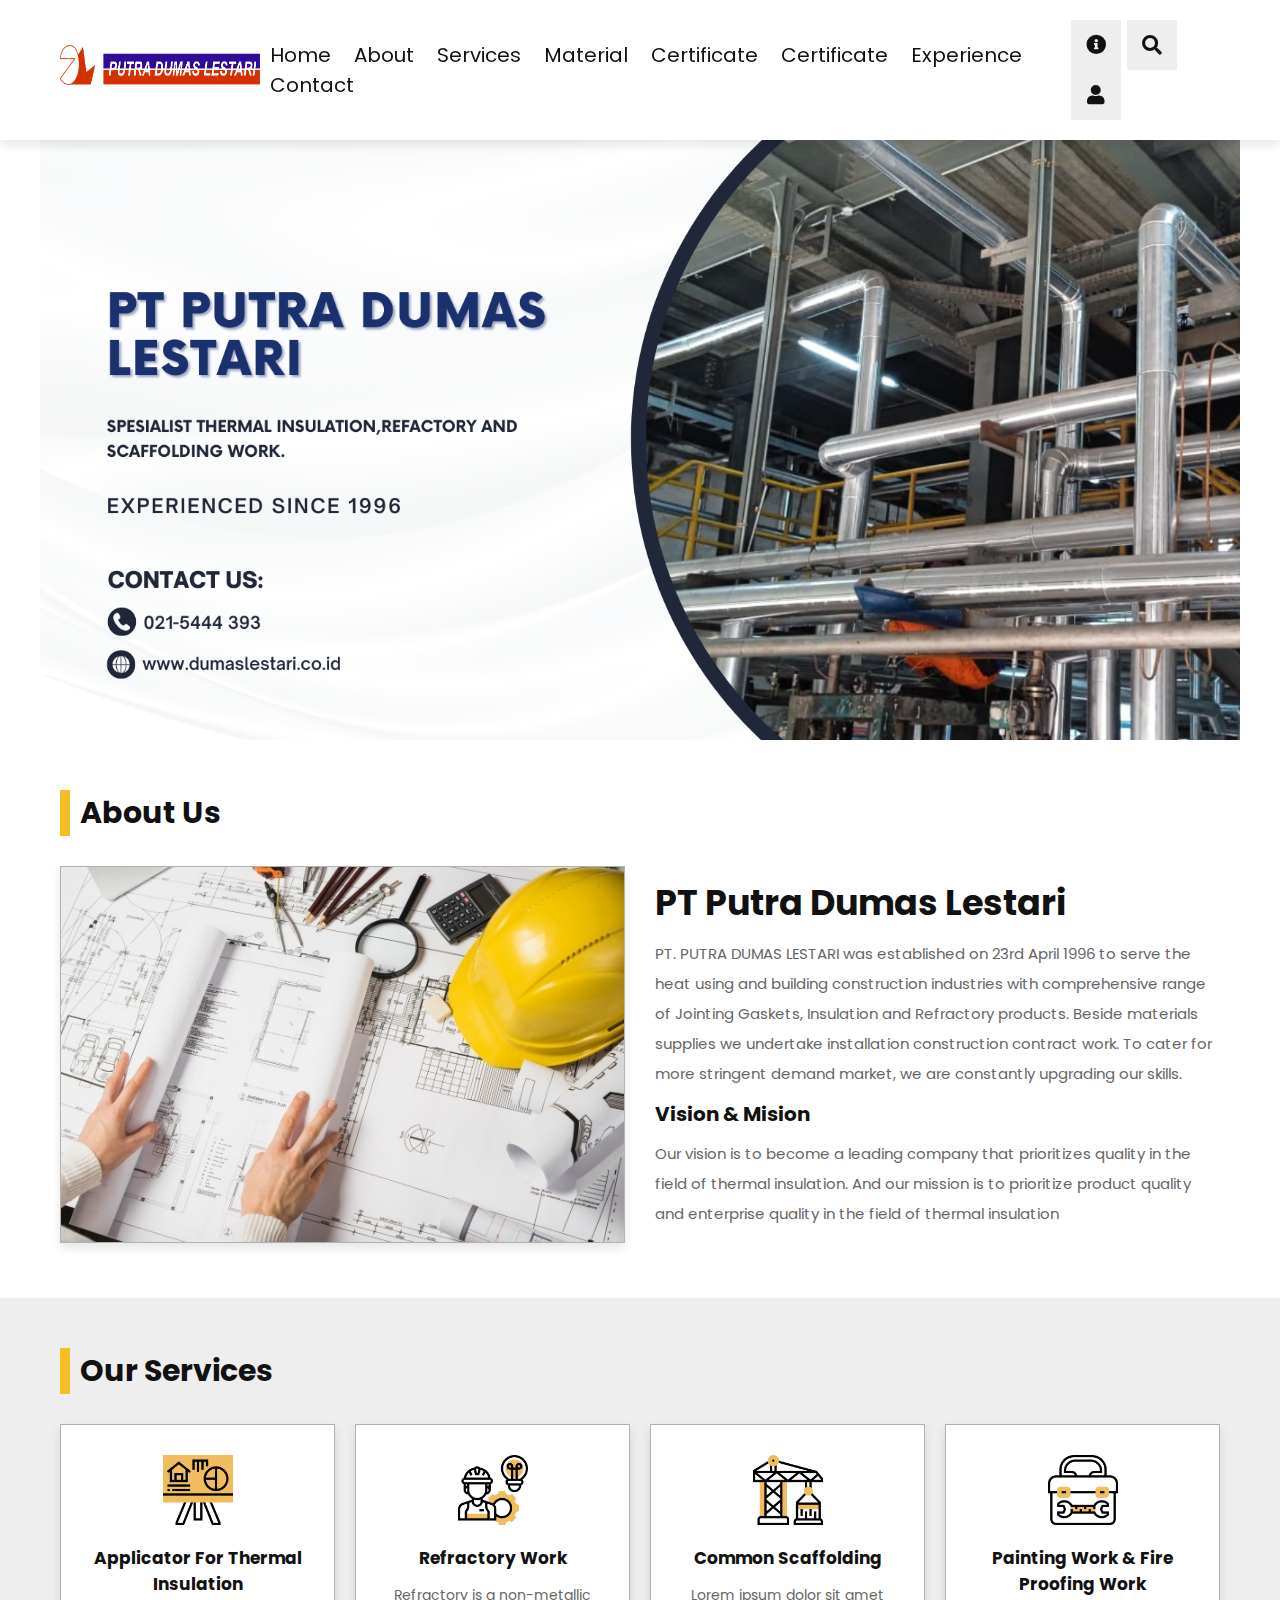
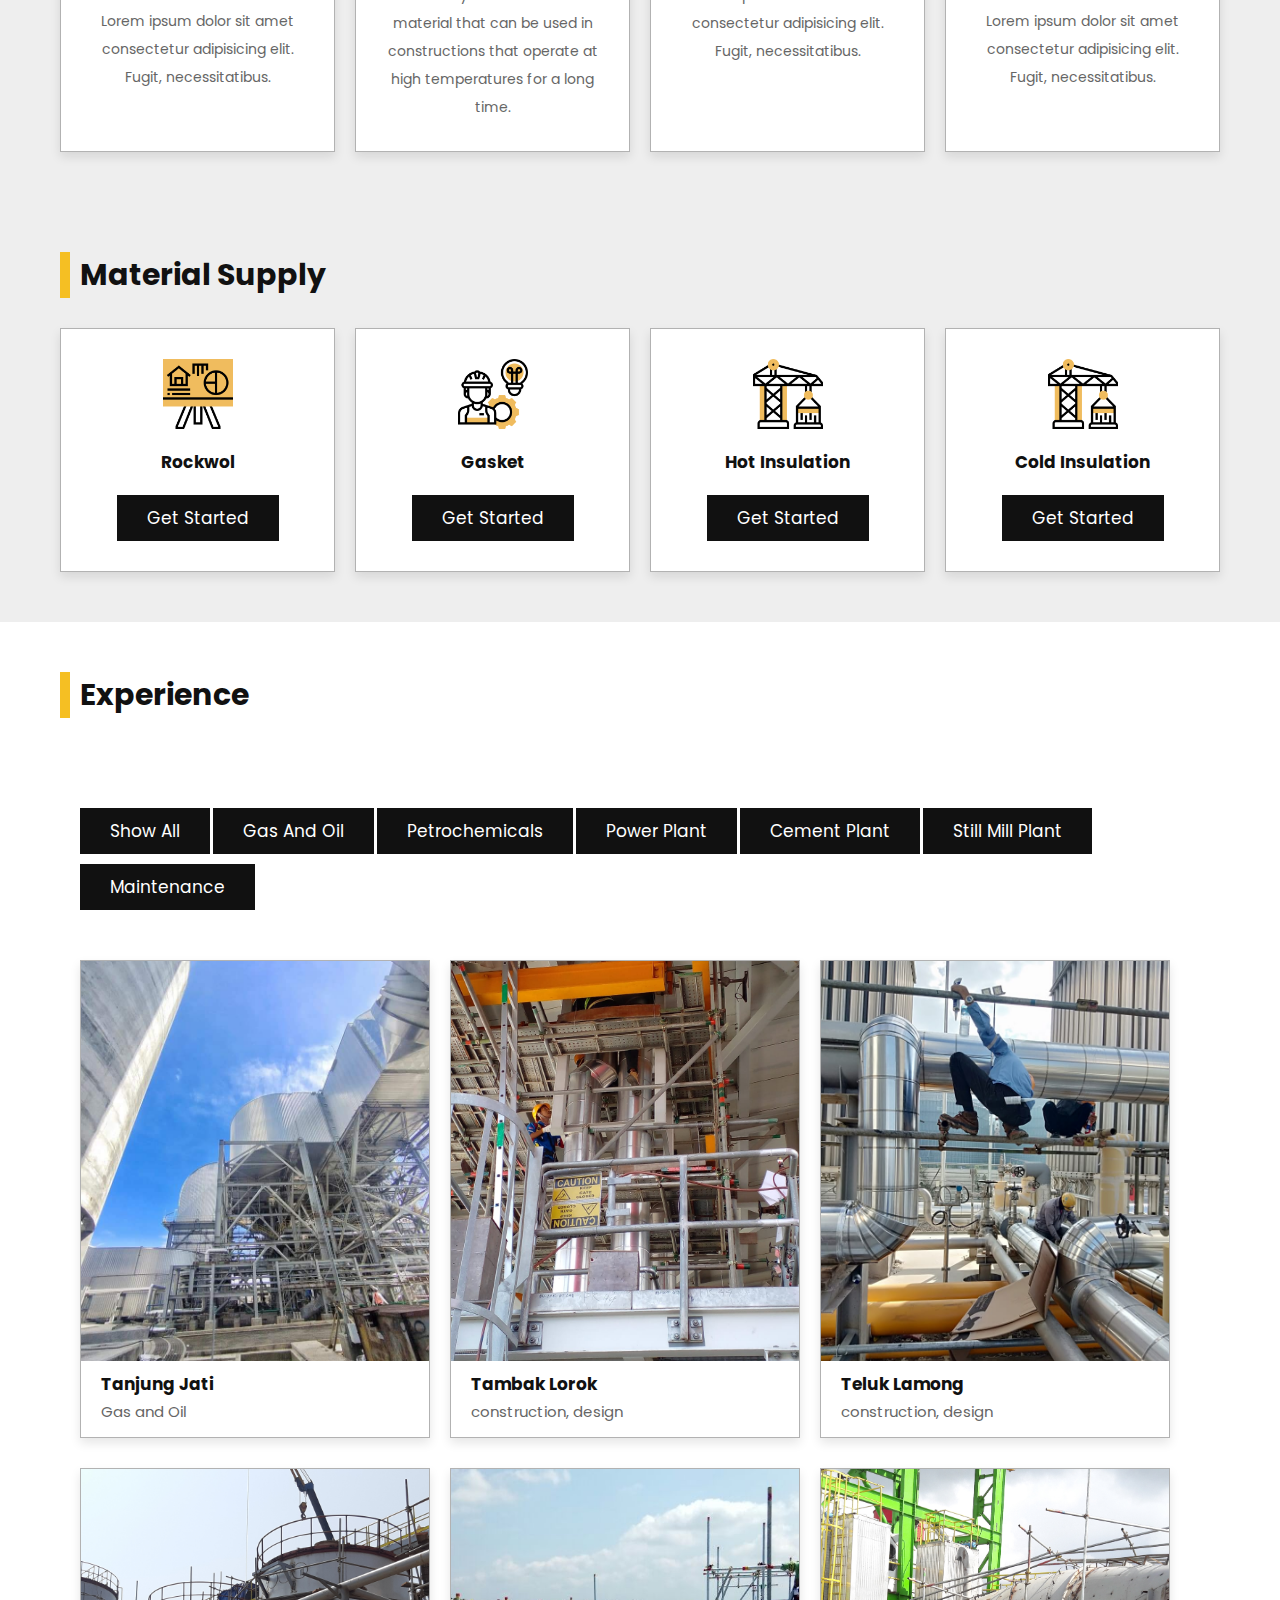
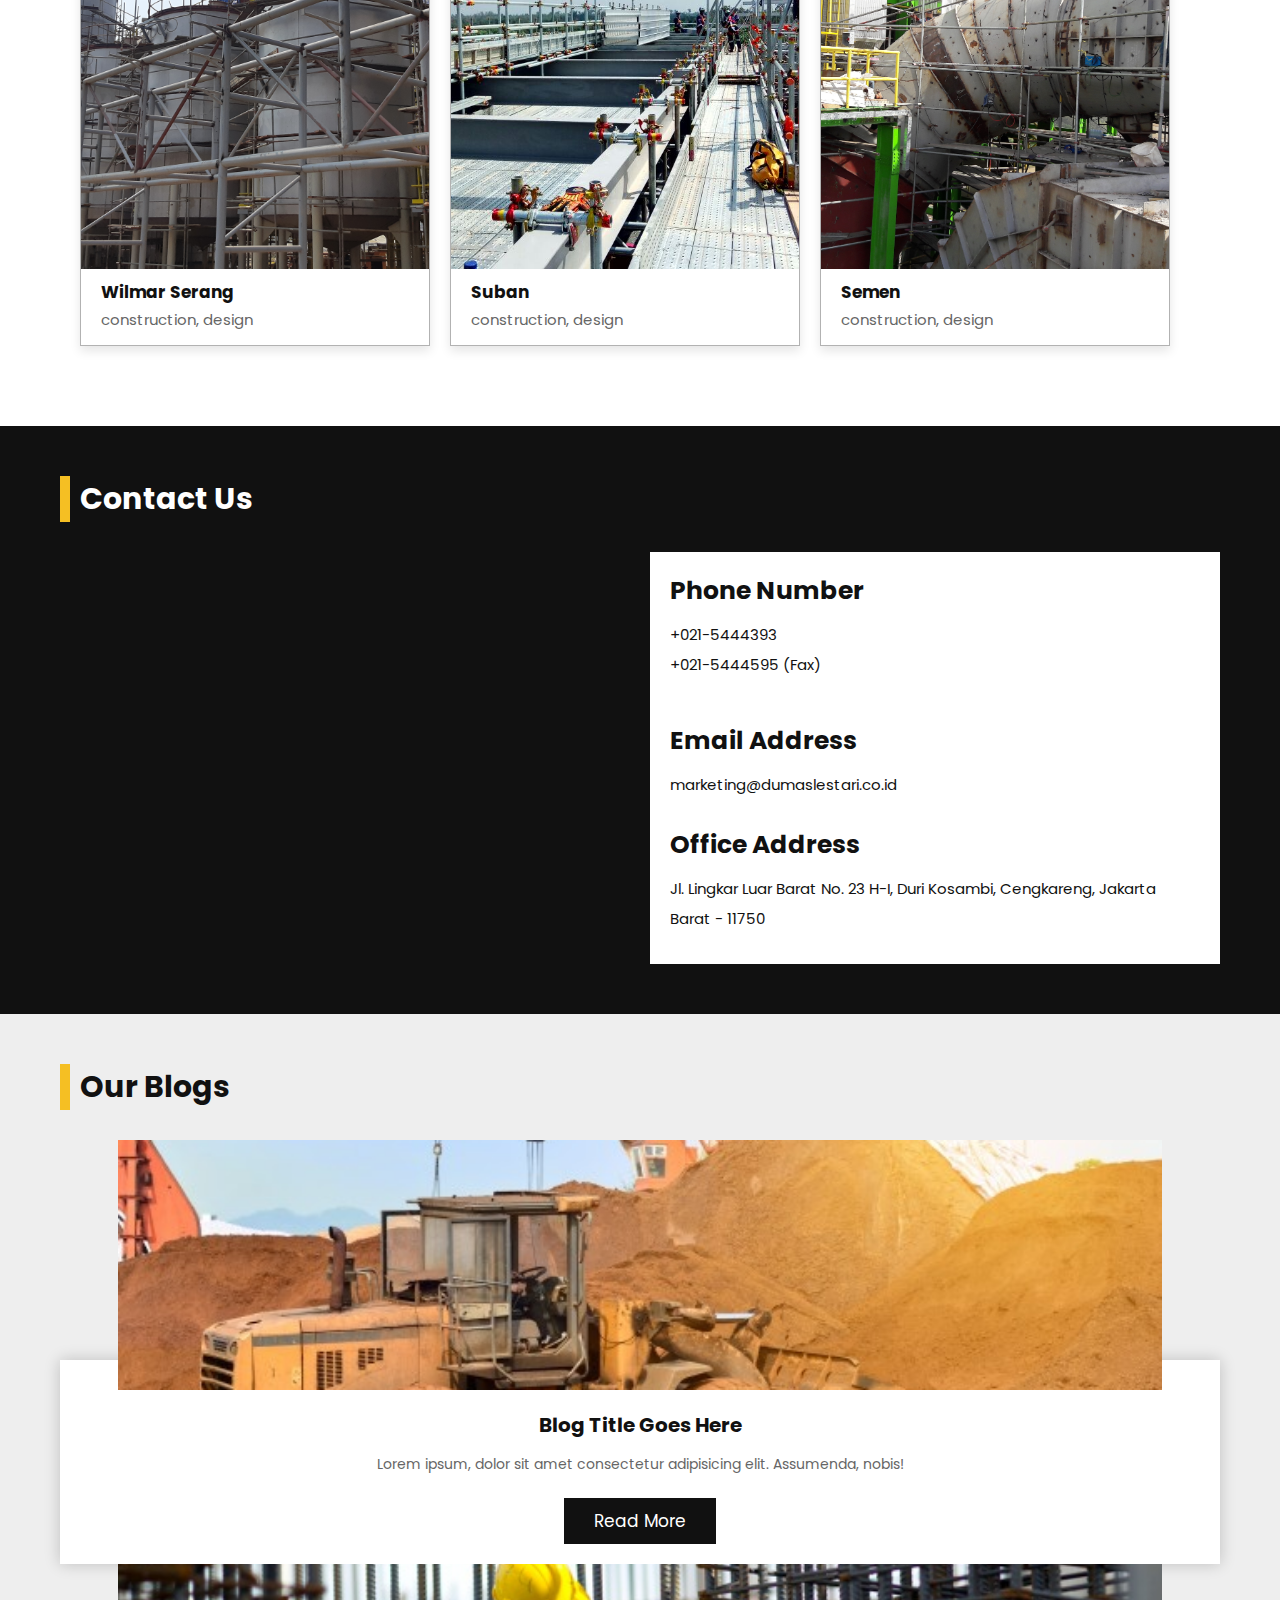
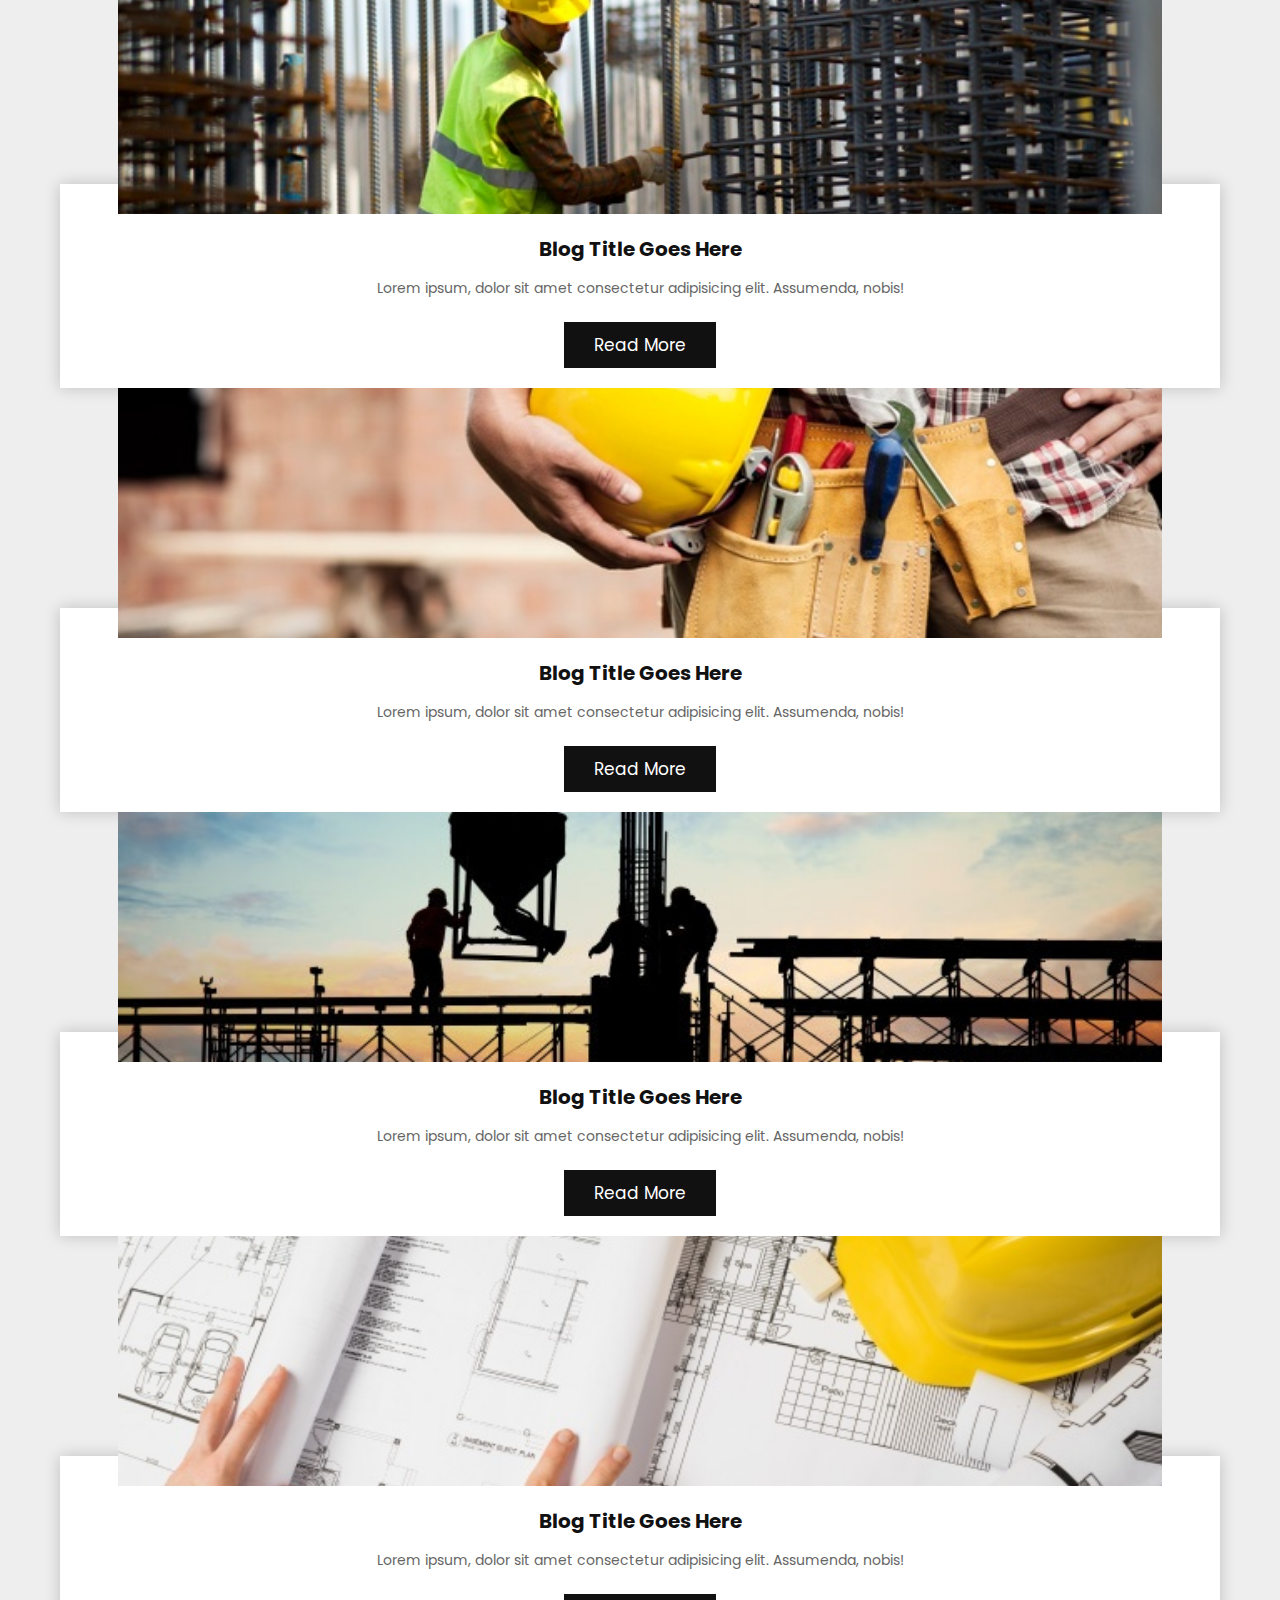
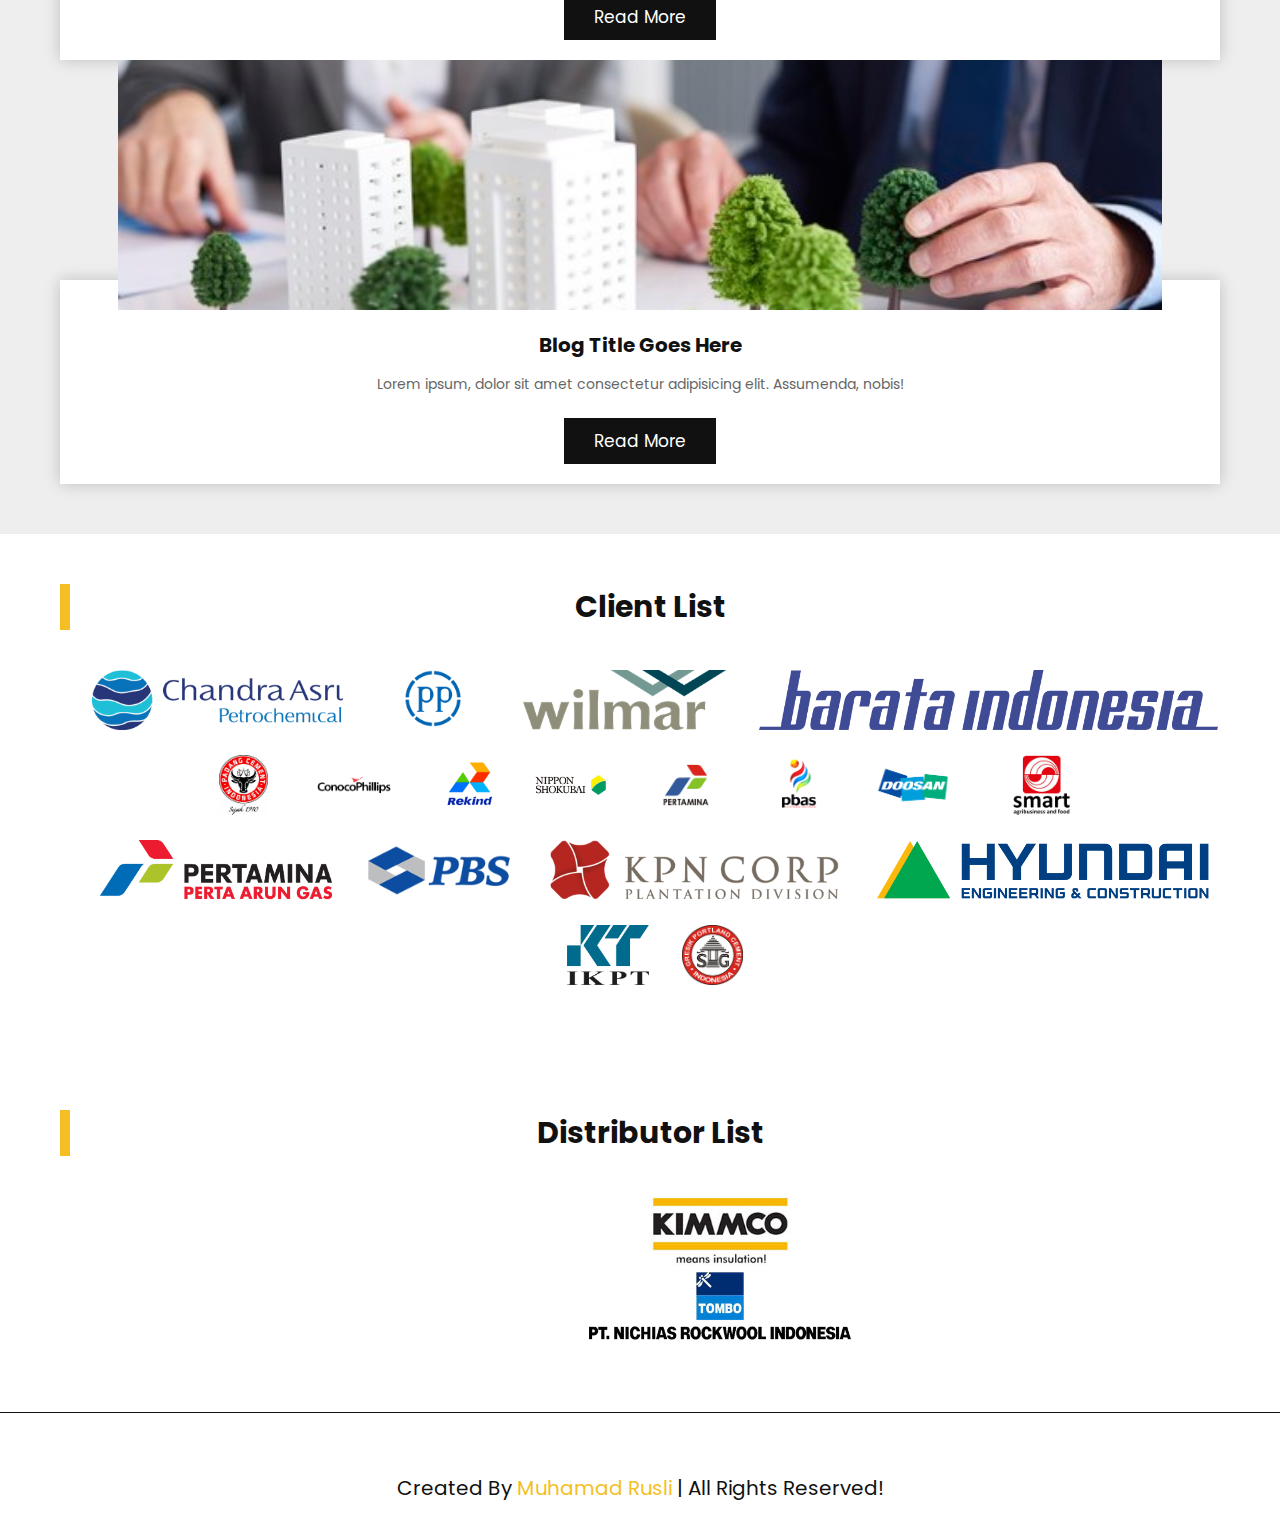
==== commit 46b48f88: "add pages material" ====
--- a/index.html
+++ b/index.html
@@ -33,10 +33,11 @@
             <a href="#home">home</a>
             <a href="#about">about</a>
             <a href="#services">services</a>
+            <a href="material.html">Material</a>
             <a href="certificate.html">certificate</a>
+            <a href="material.html">certificate</a>
             <a href="#projects">experience</a>
             <a href="#contact">contact</a>
-            <a href="carrier.html">carrier</a>
          </nav>
 
          <div class="icons">
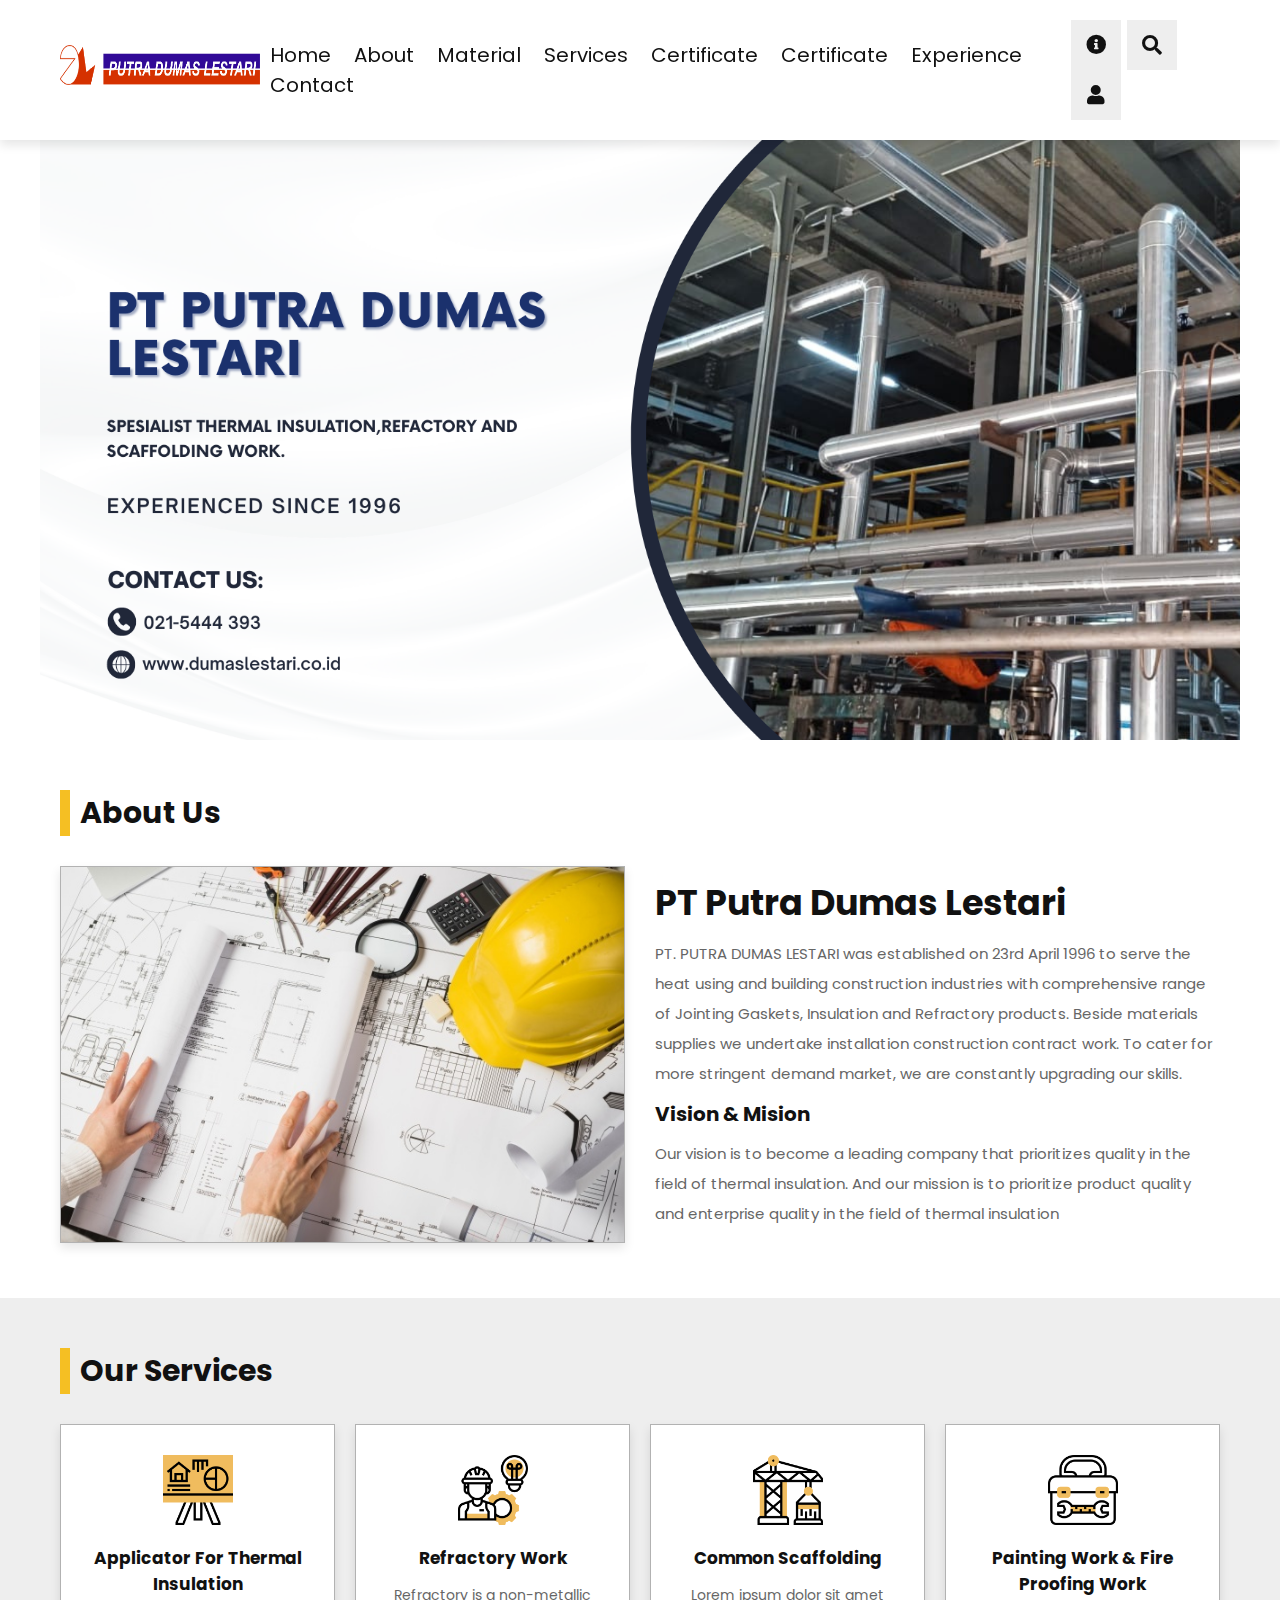
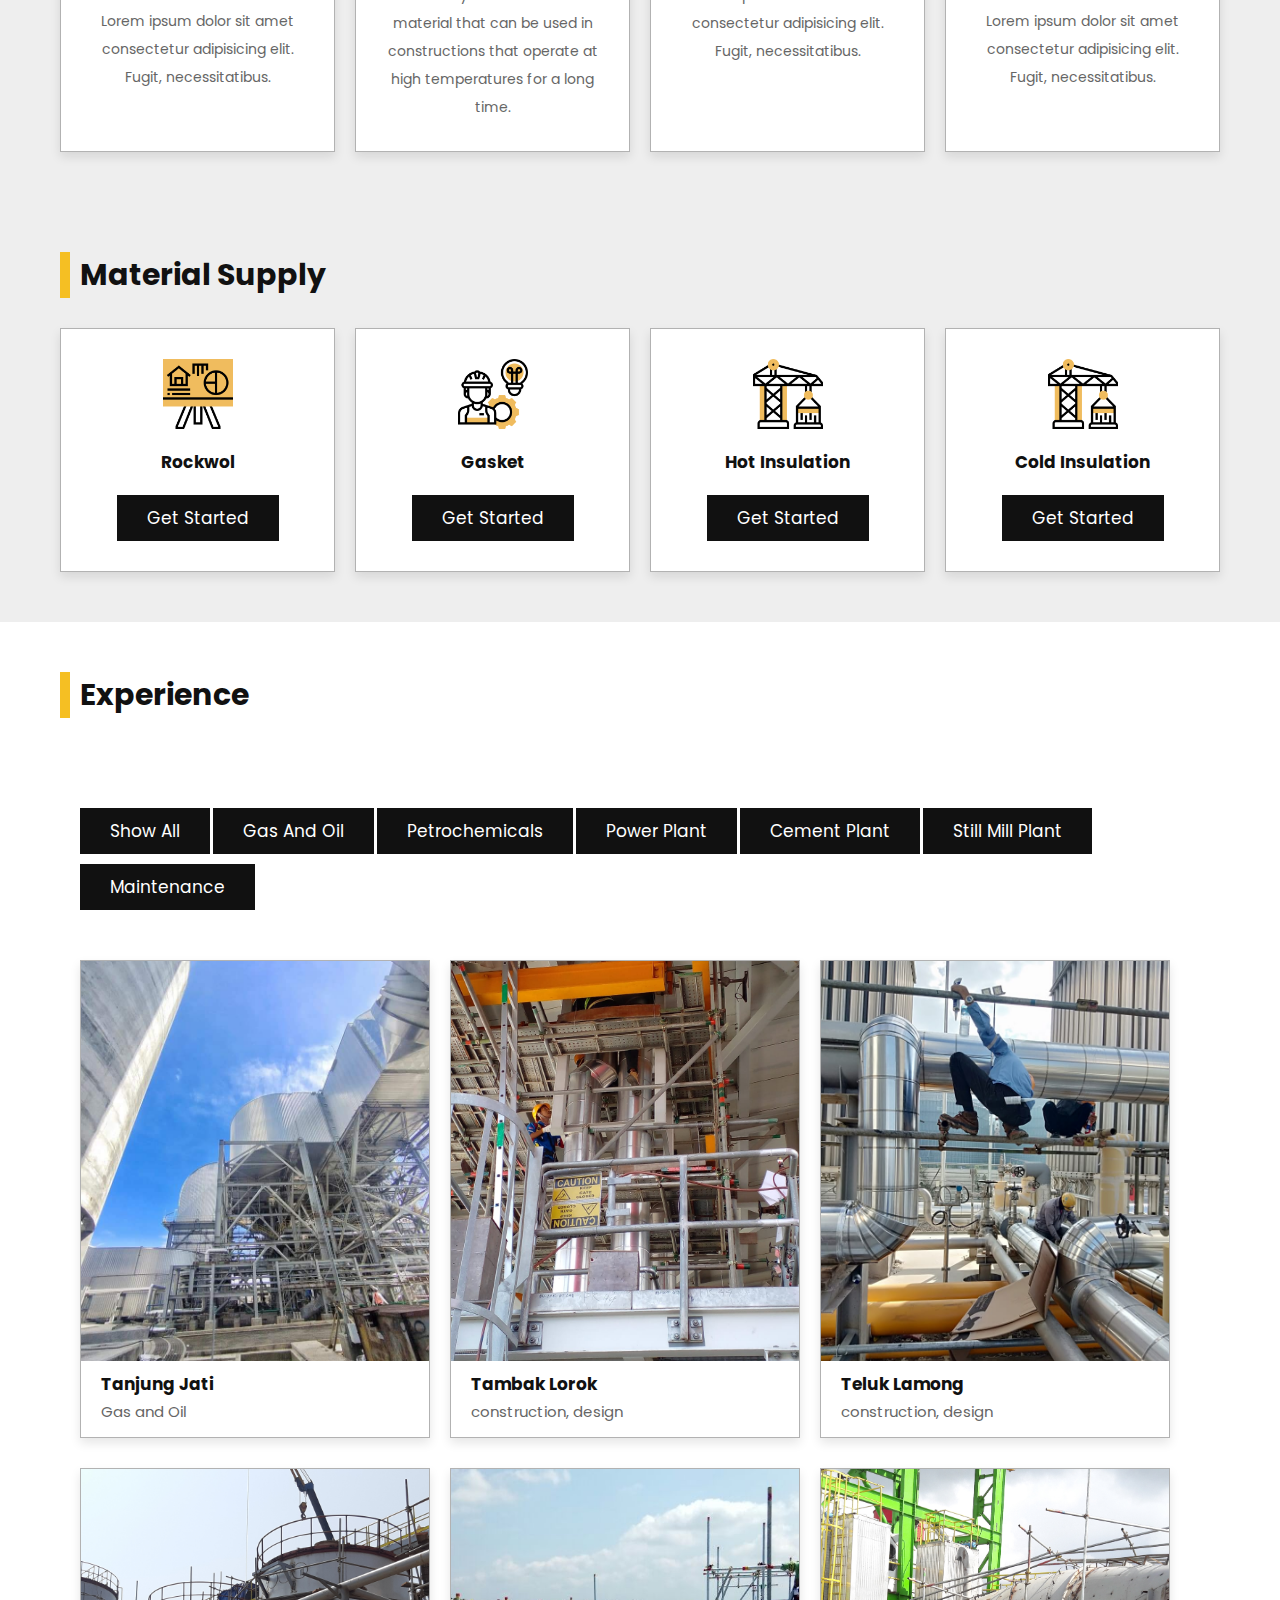
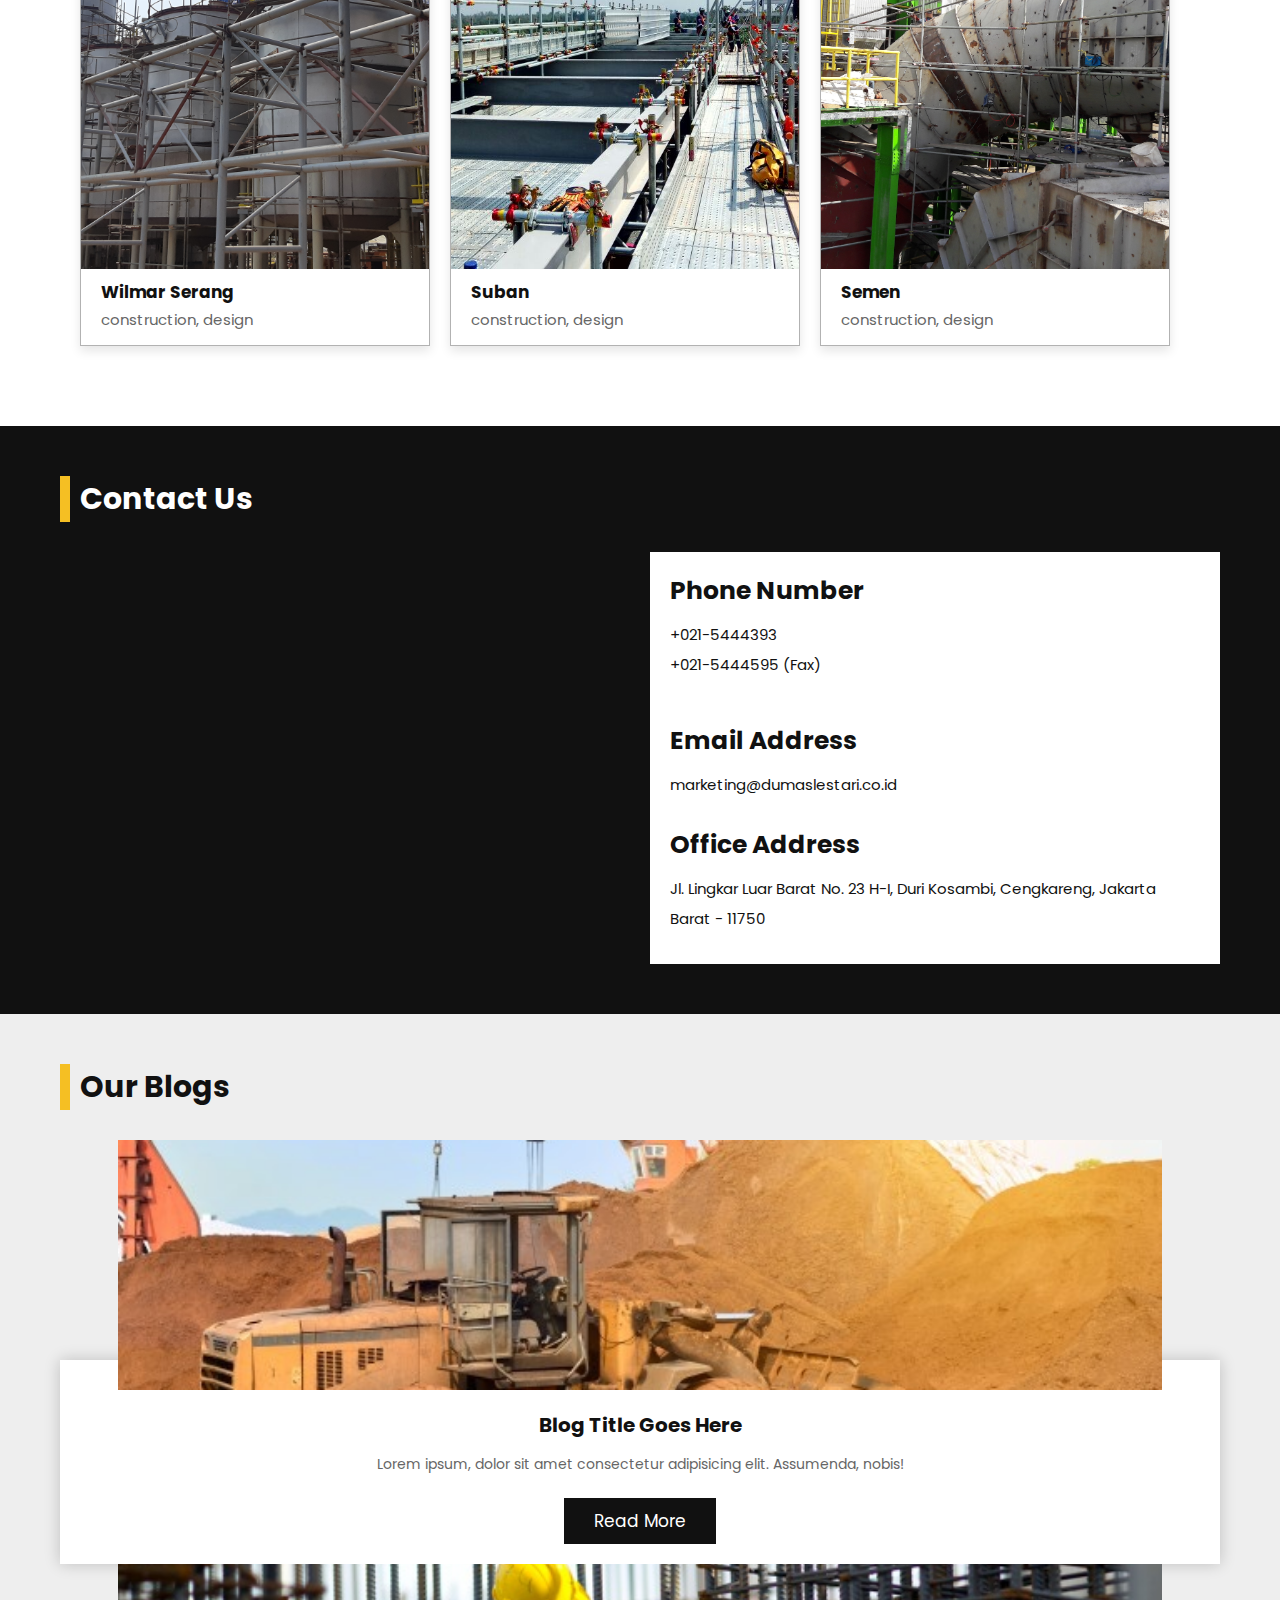
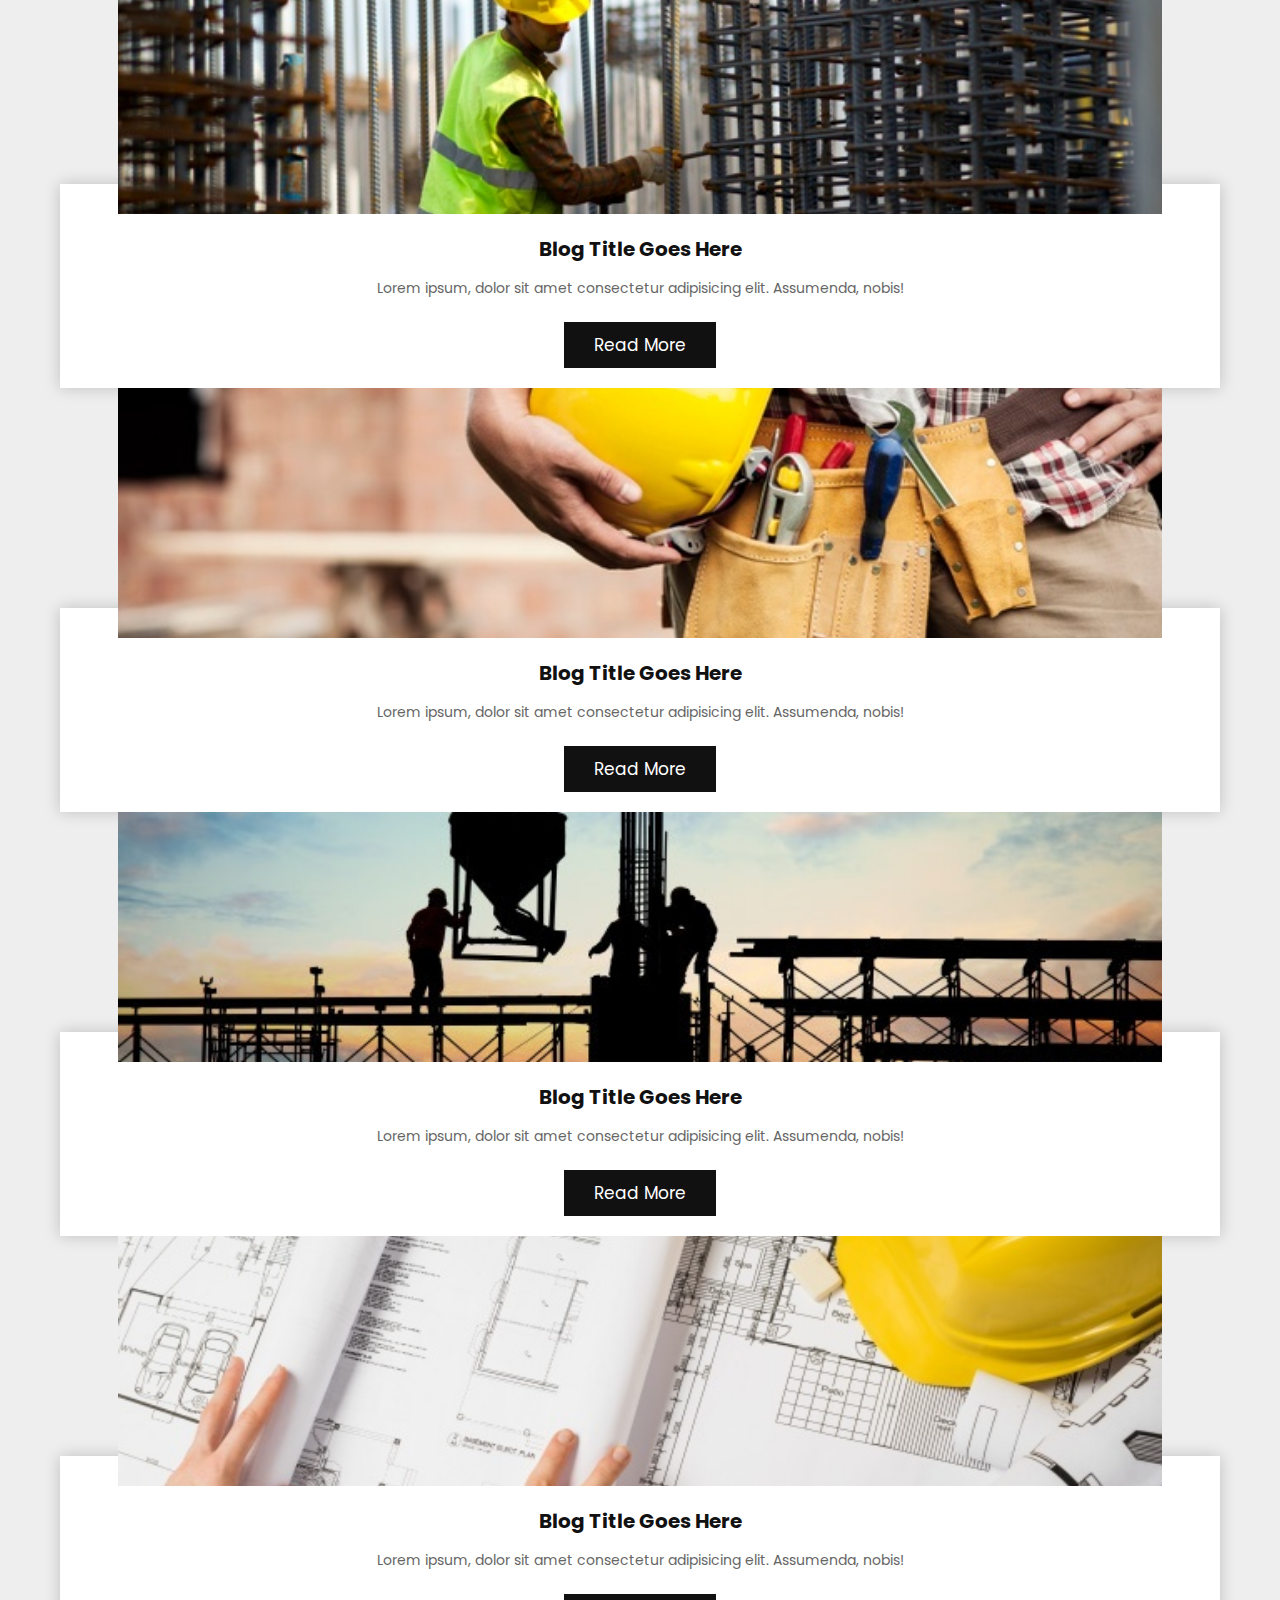
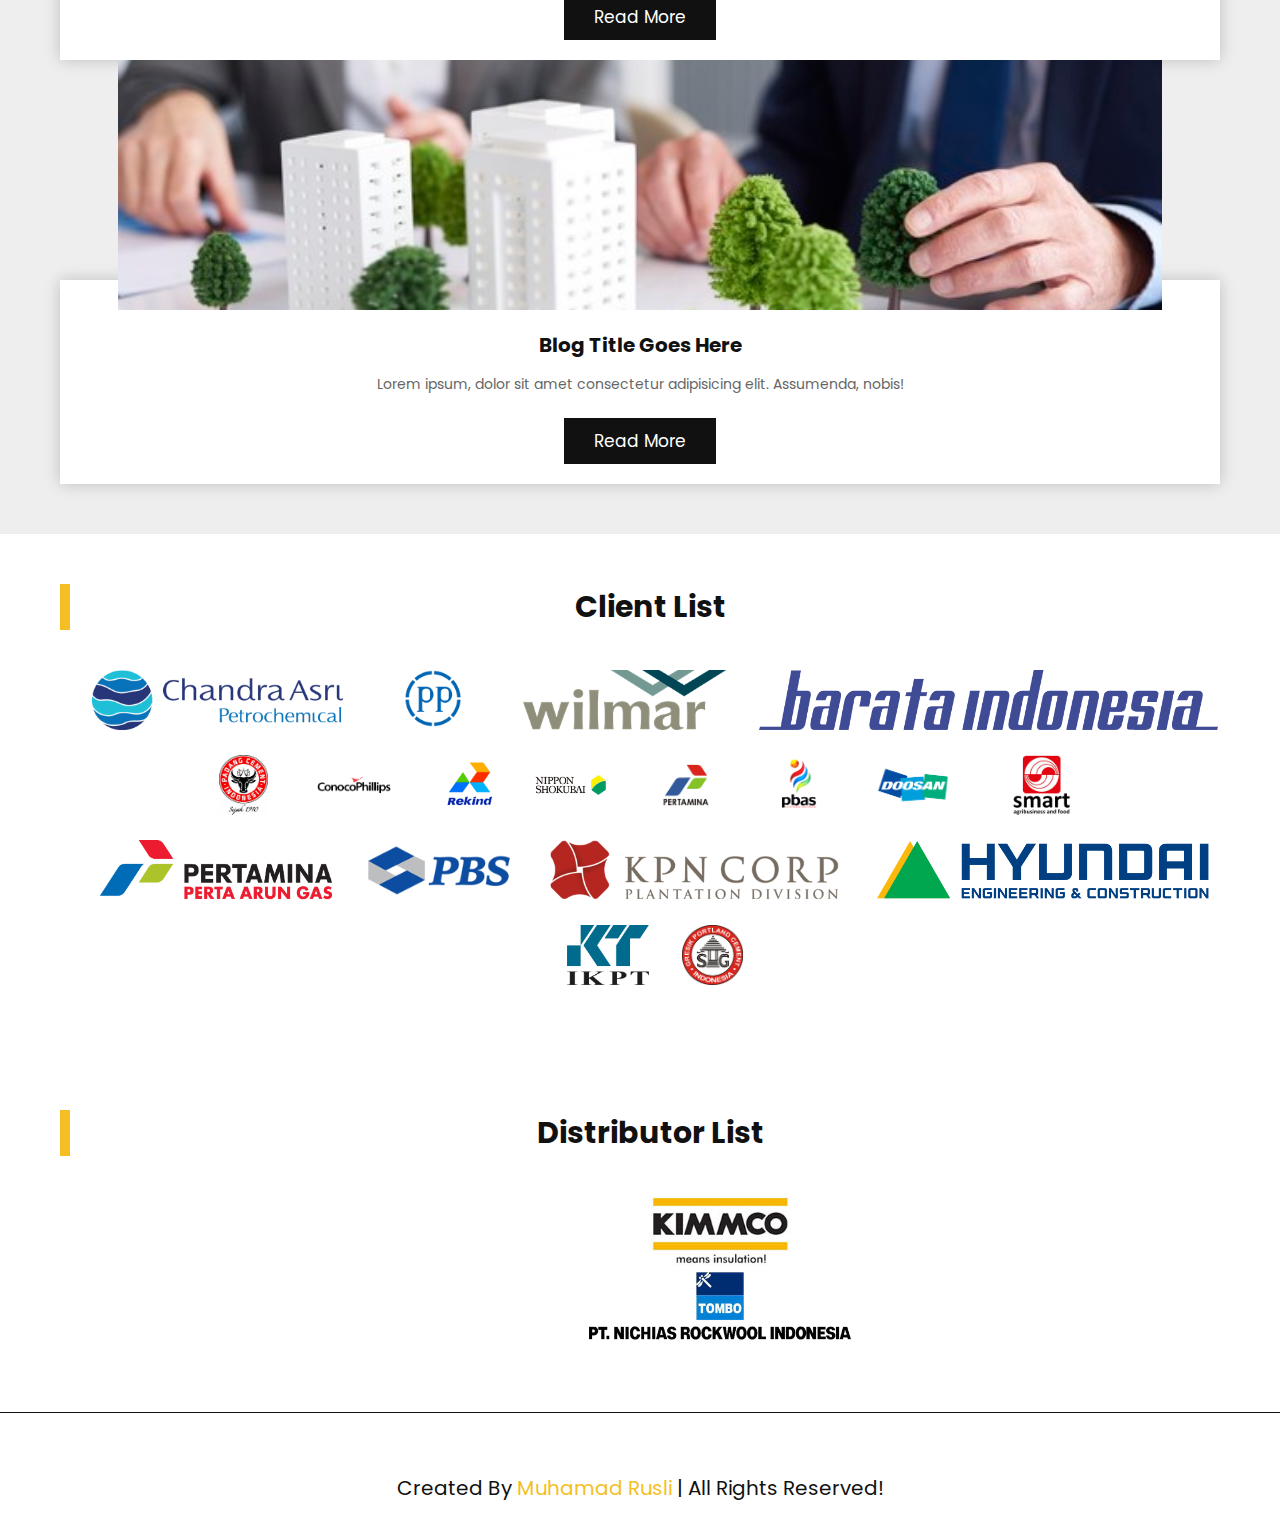
==== commit 0812b133: "posisi" ====
--- a/index.html
+++ b/index.html
@@ -32,8 +32,8 @@
          <nav class="navbar">
             <a href="#home">home</a>
             <a href="#about">about</a>
+            <a href="material.html">Material</a>
             <a href="#services">services</a>
-            <a href="material.html">Material</a>
             <a href="certificate.html">certificate</a>
             <a href="material.html">certificate</a>
             <a href="#projects">experience</a>
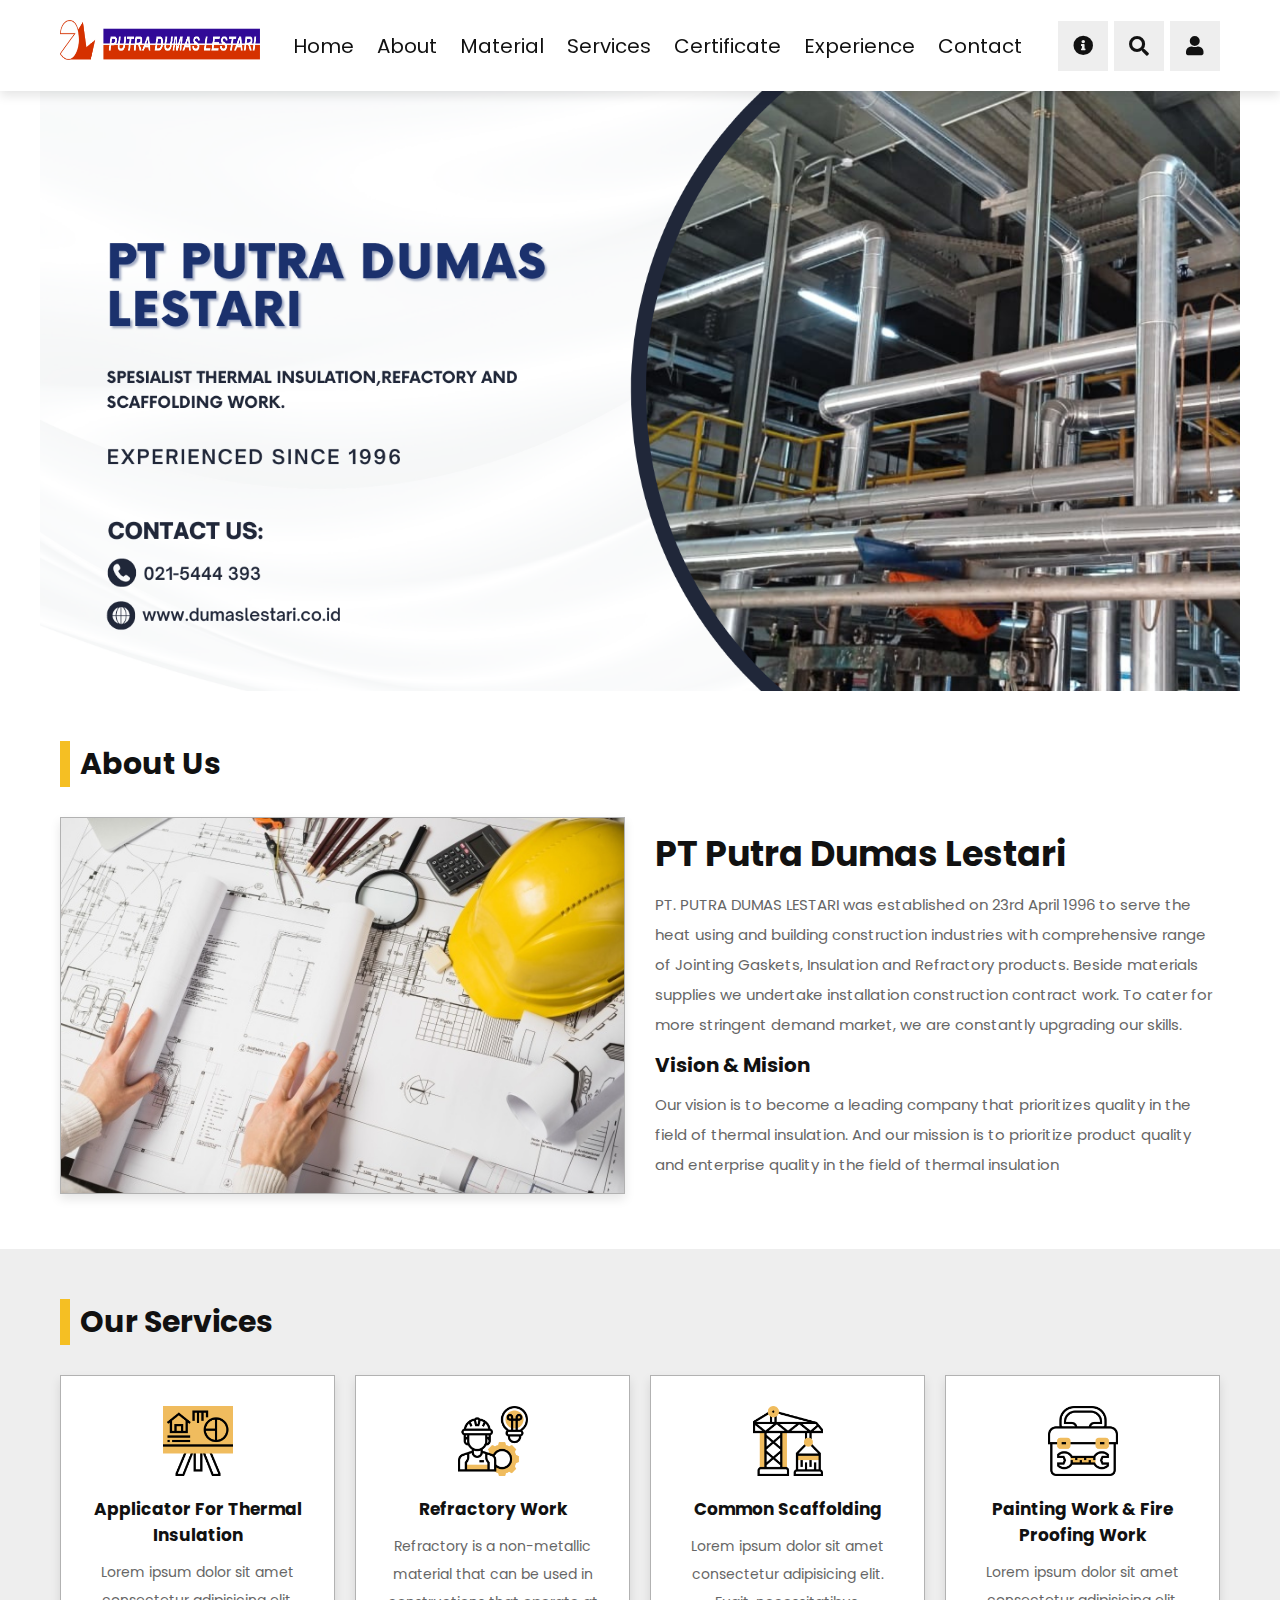
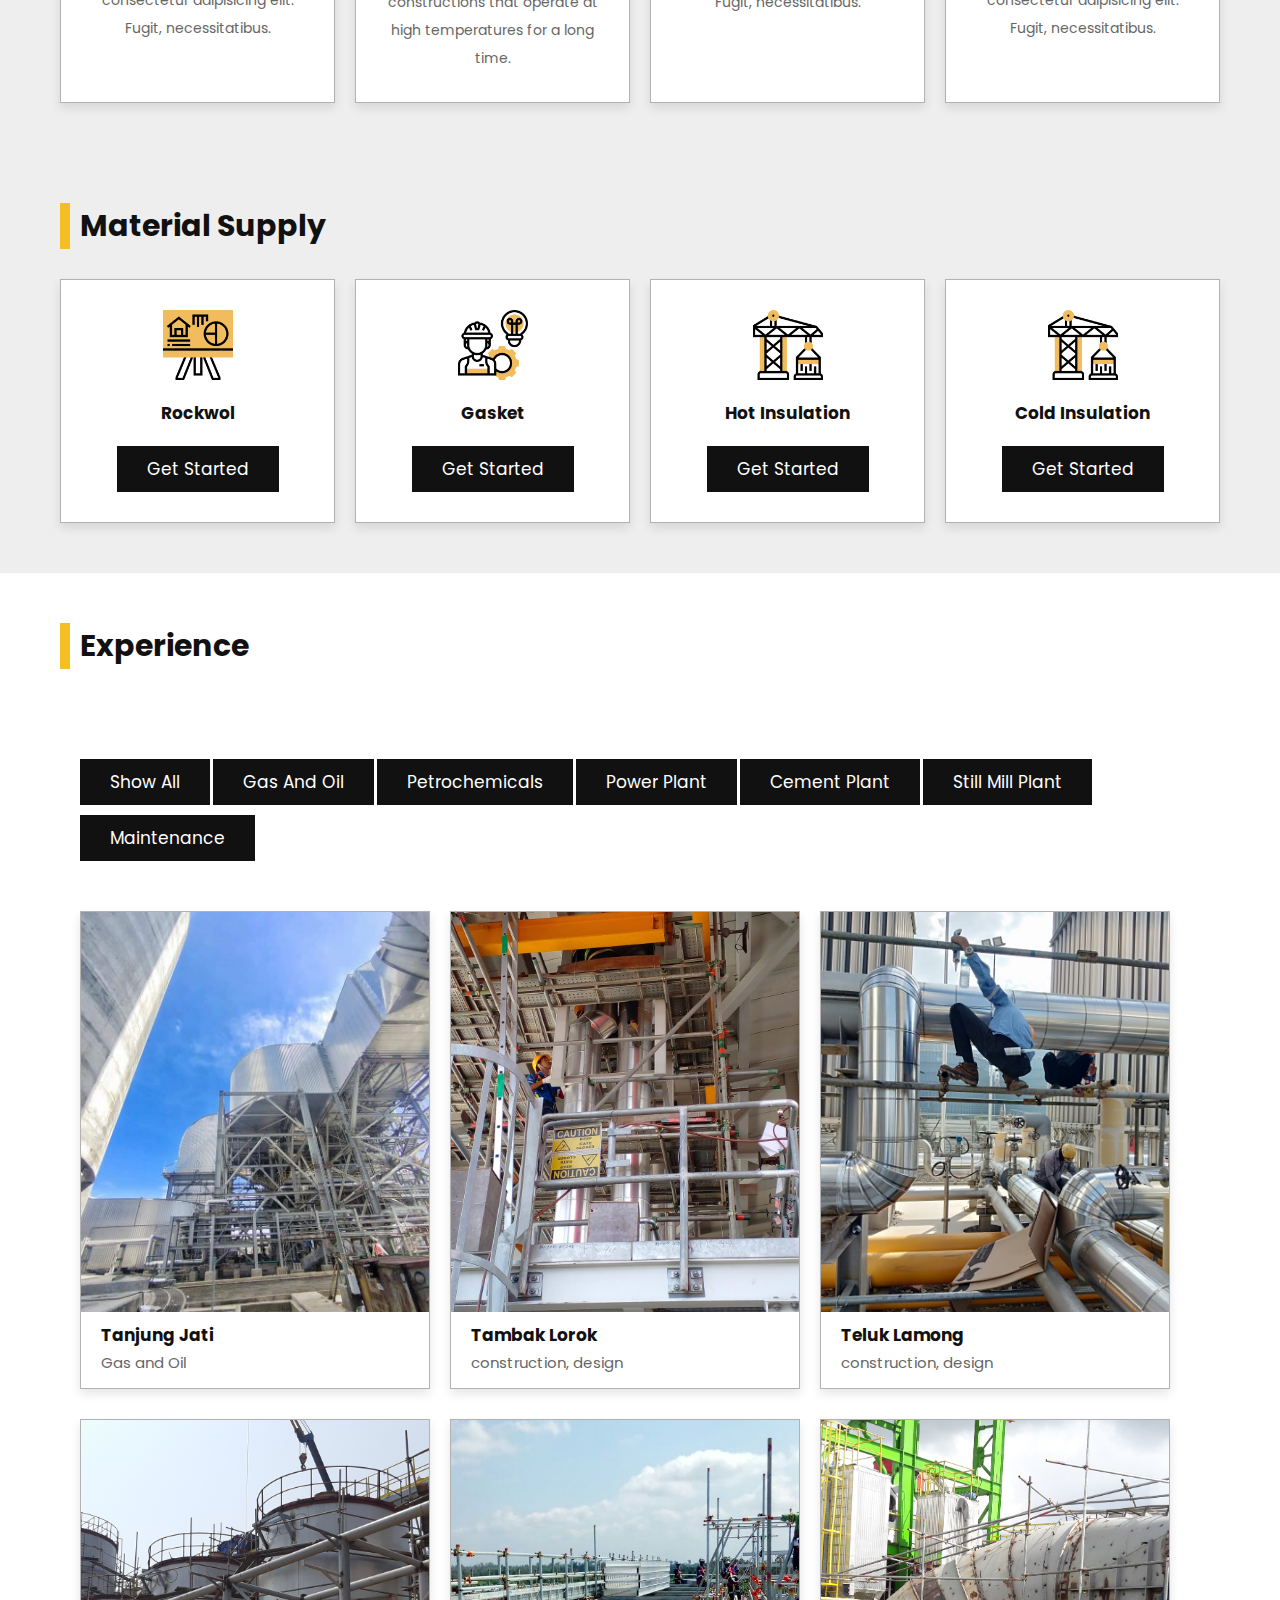
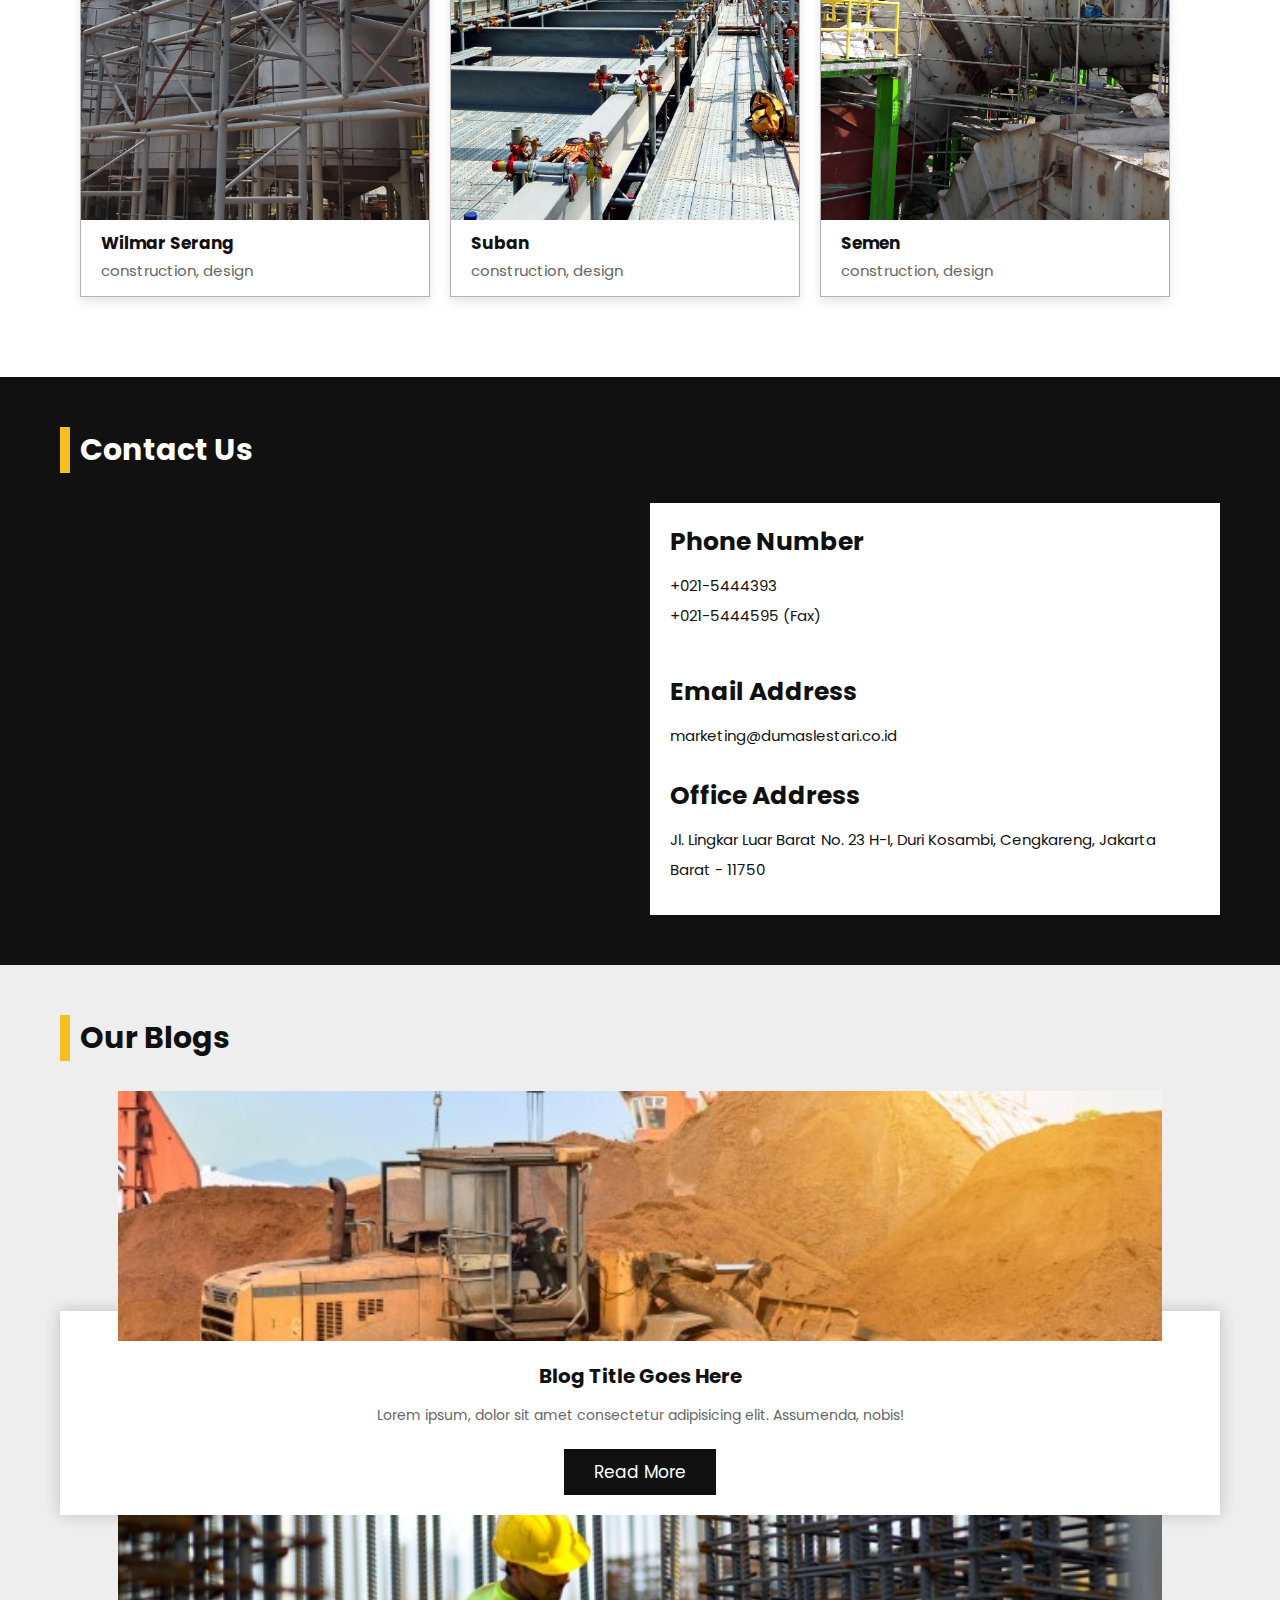
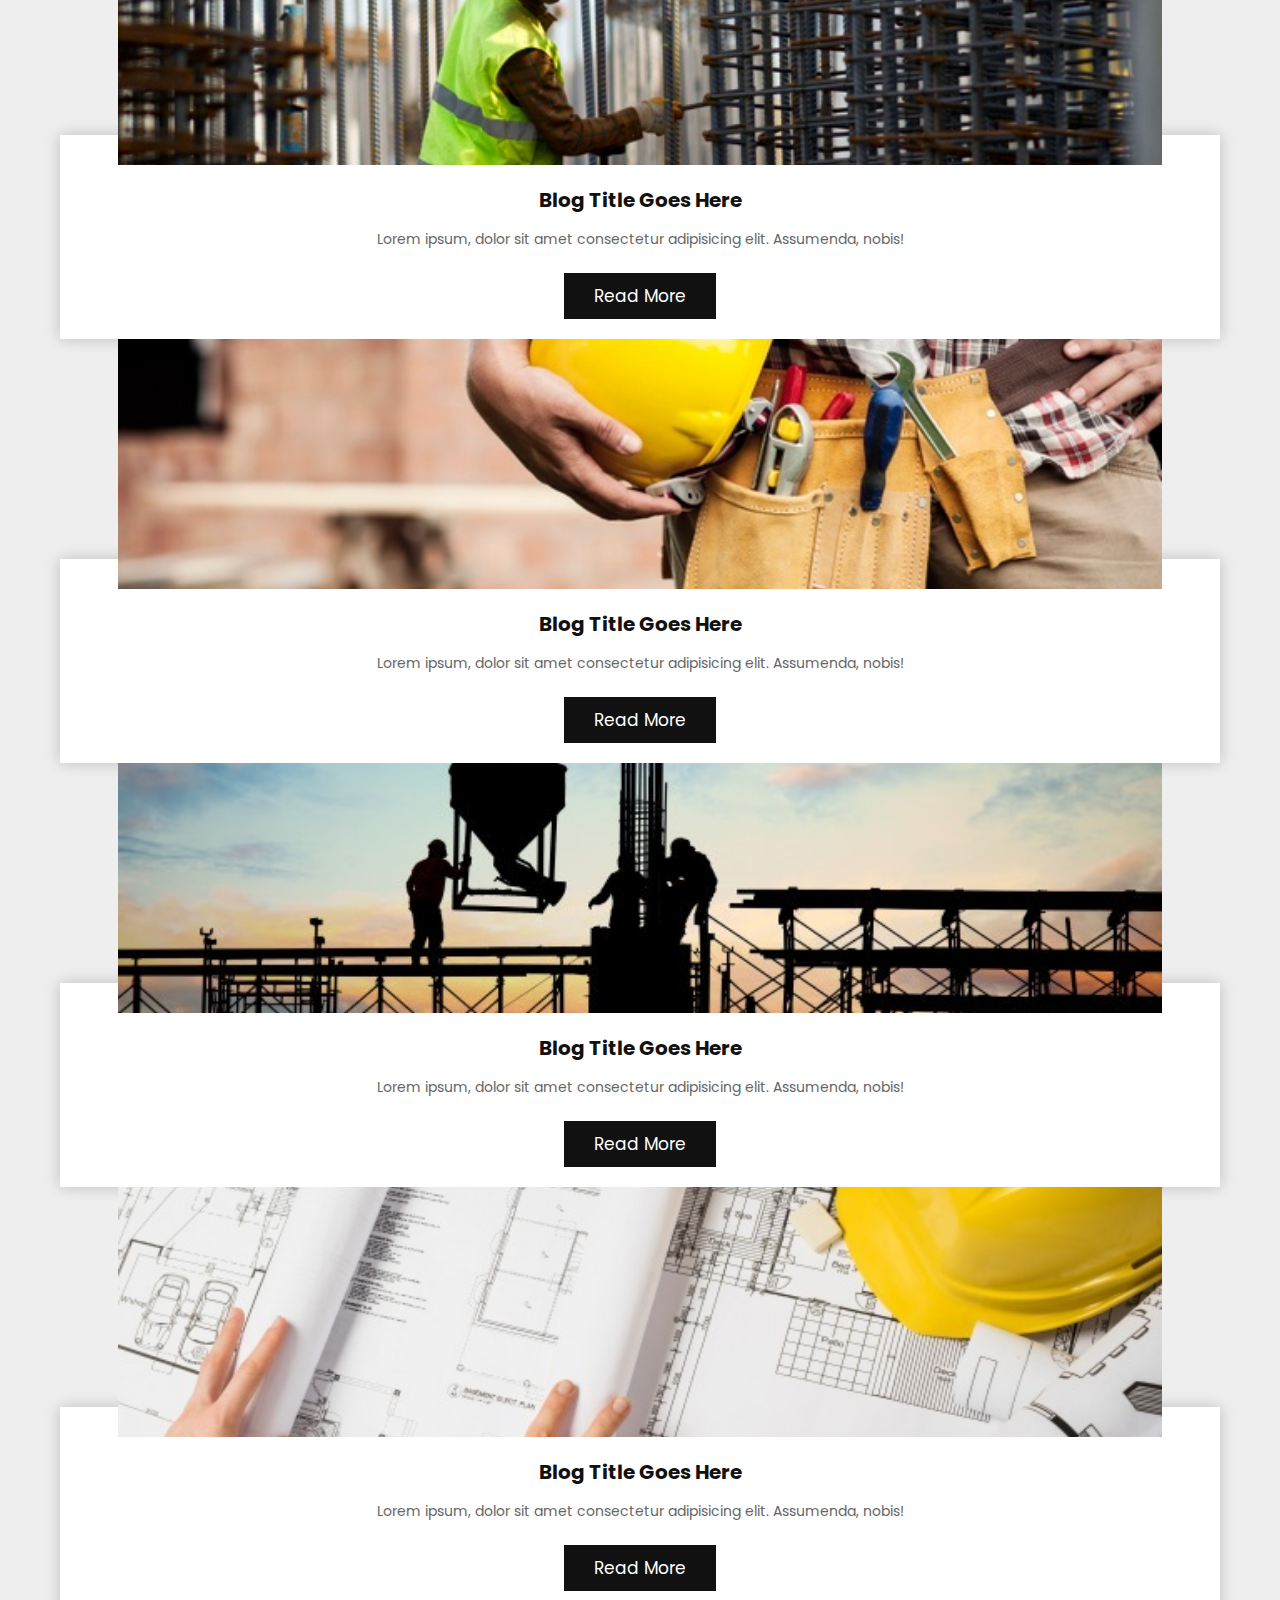
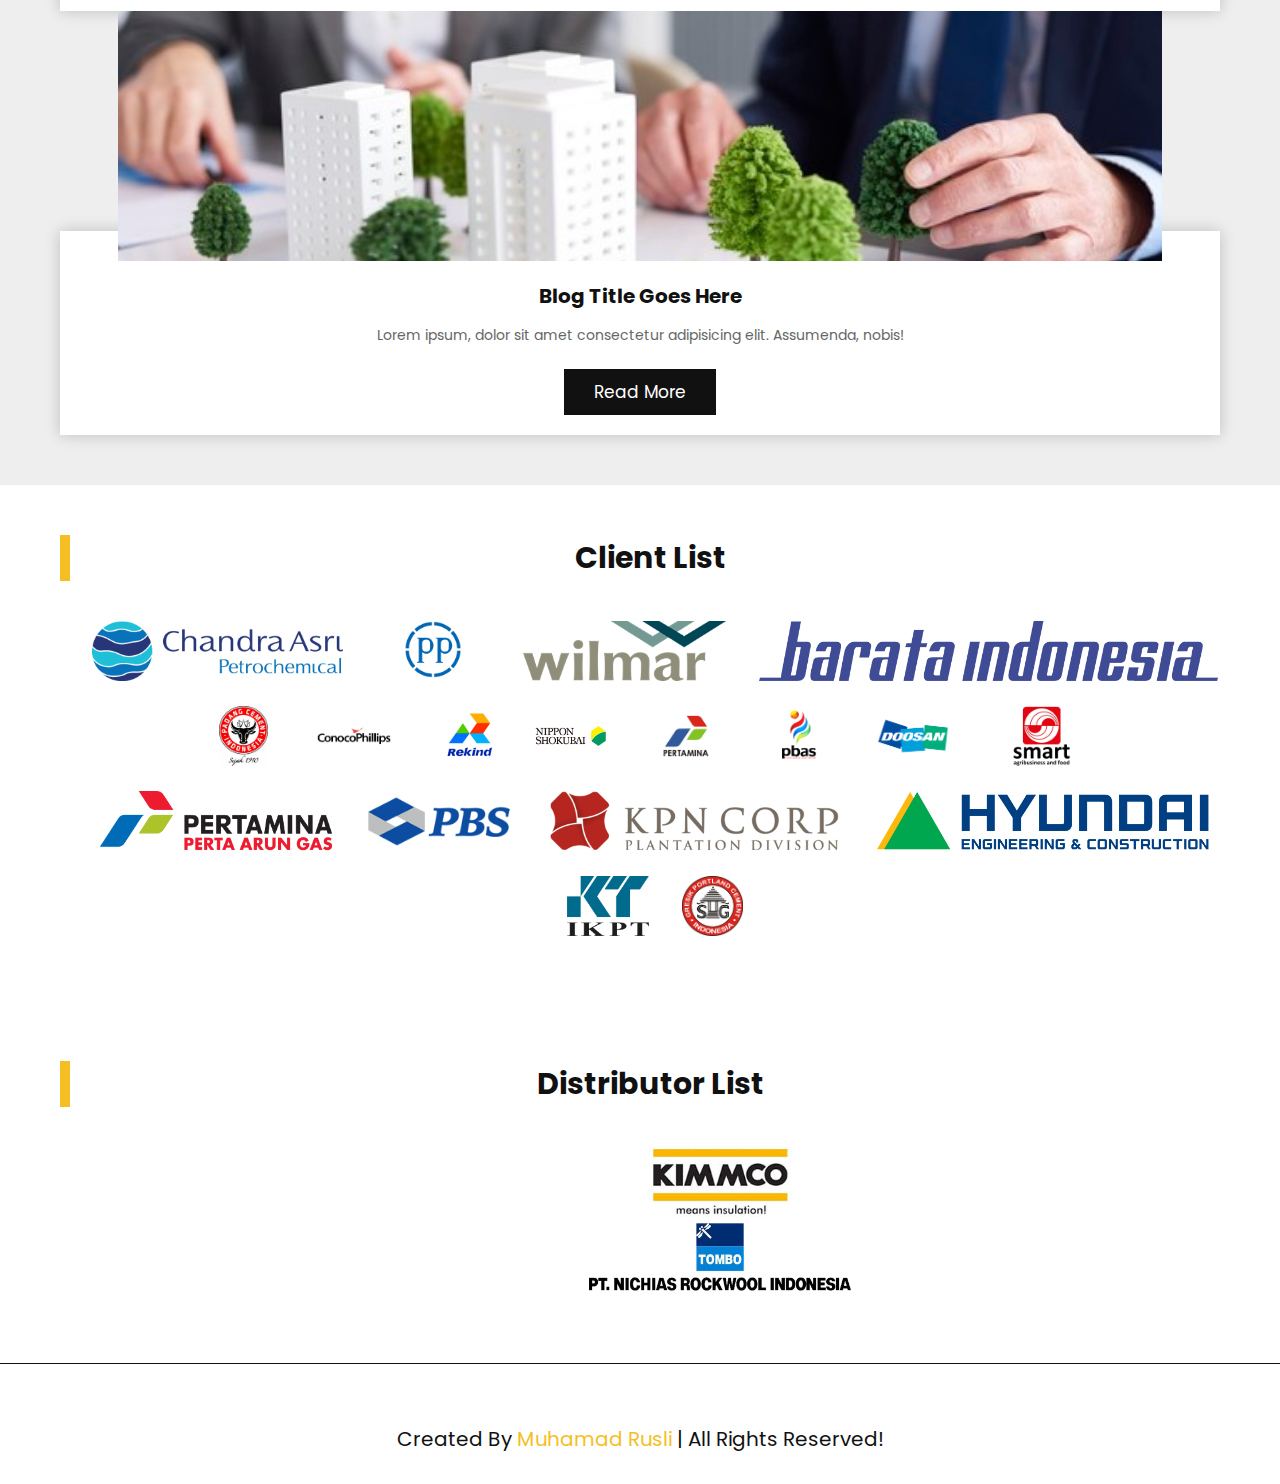
==== commit 718eadbd: "delete" ====
--- a/index.html
+++ b/index.html
@@ -35,7 +35,6 @@
             <a href="material.html">Material</a>
             <a href="#services">services</a>
             <a href="certificate.html">certificate</a>
-            <a href="material.html">certificate</a>
             <a href="#projects">experience</a>
             <a href="#contact">contact</a>
          </nav>
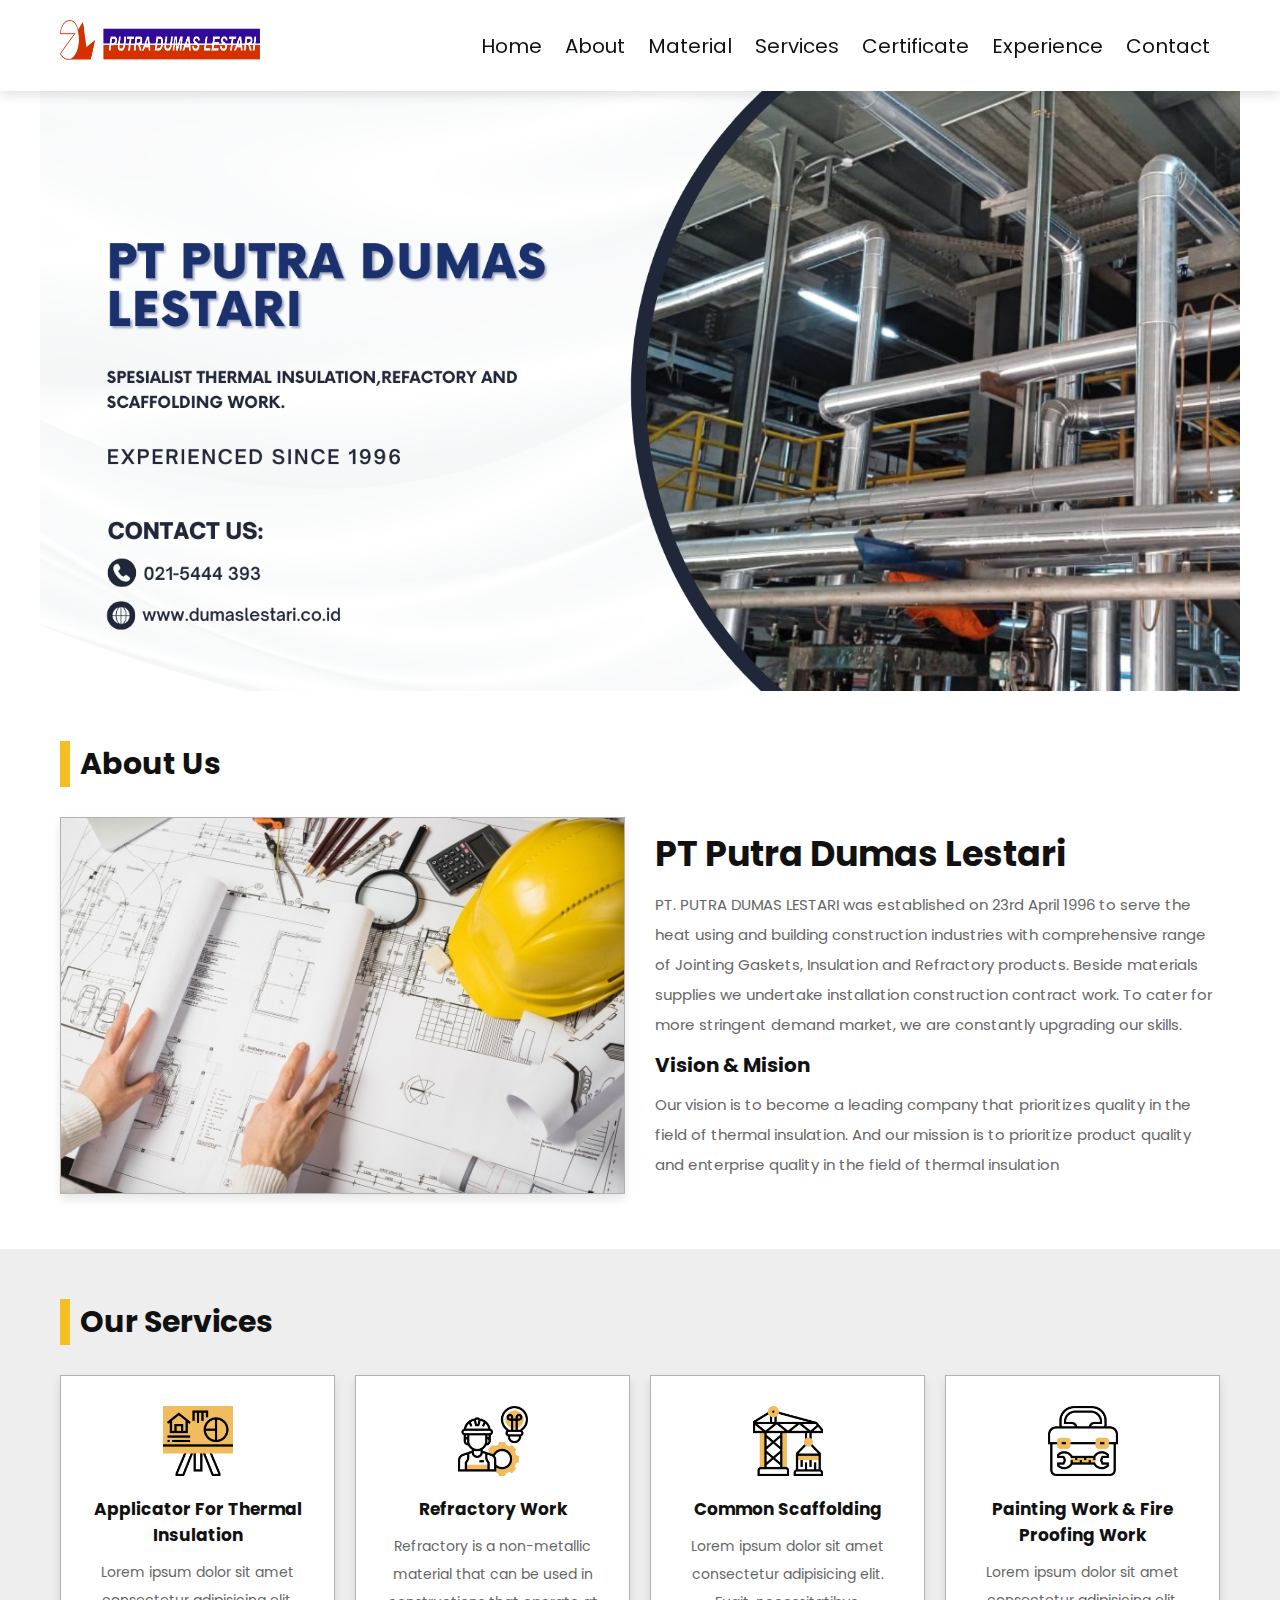
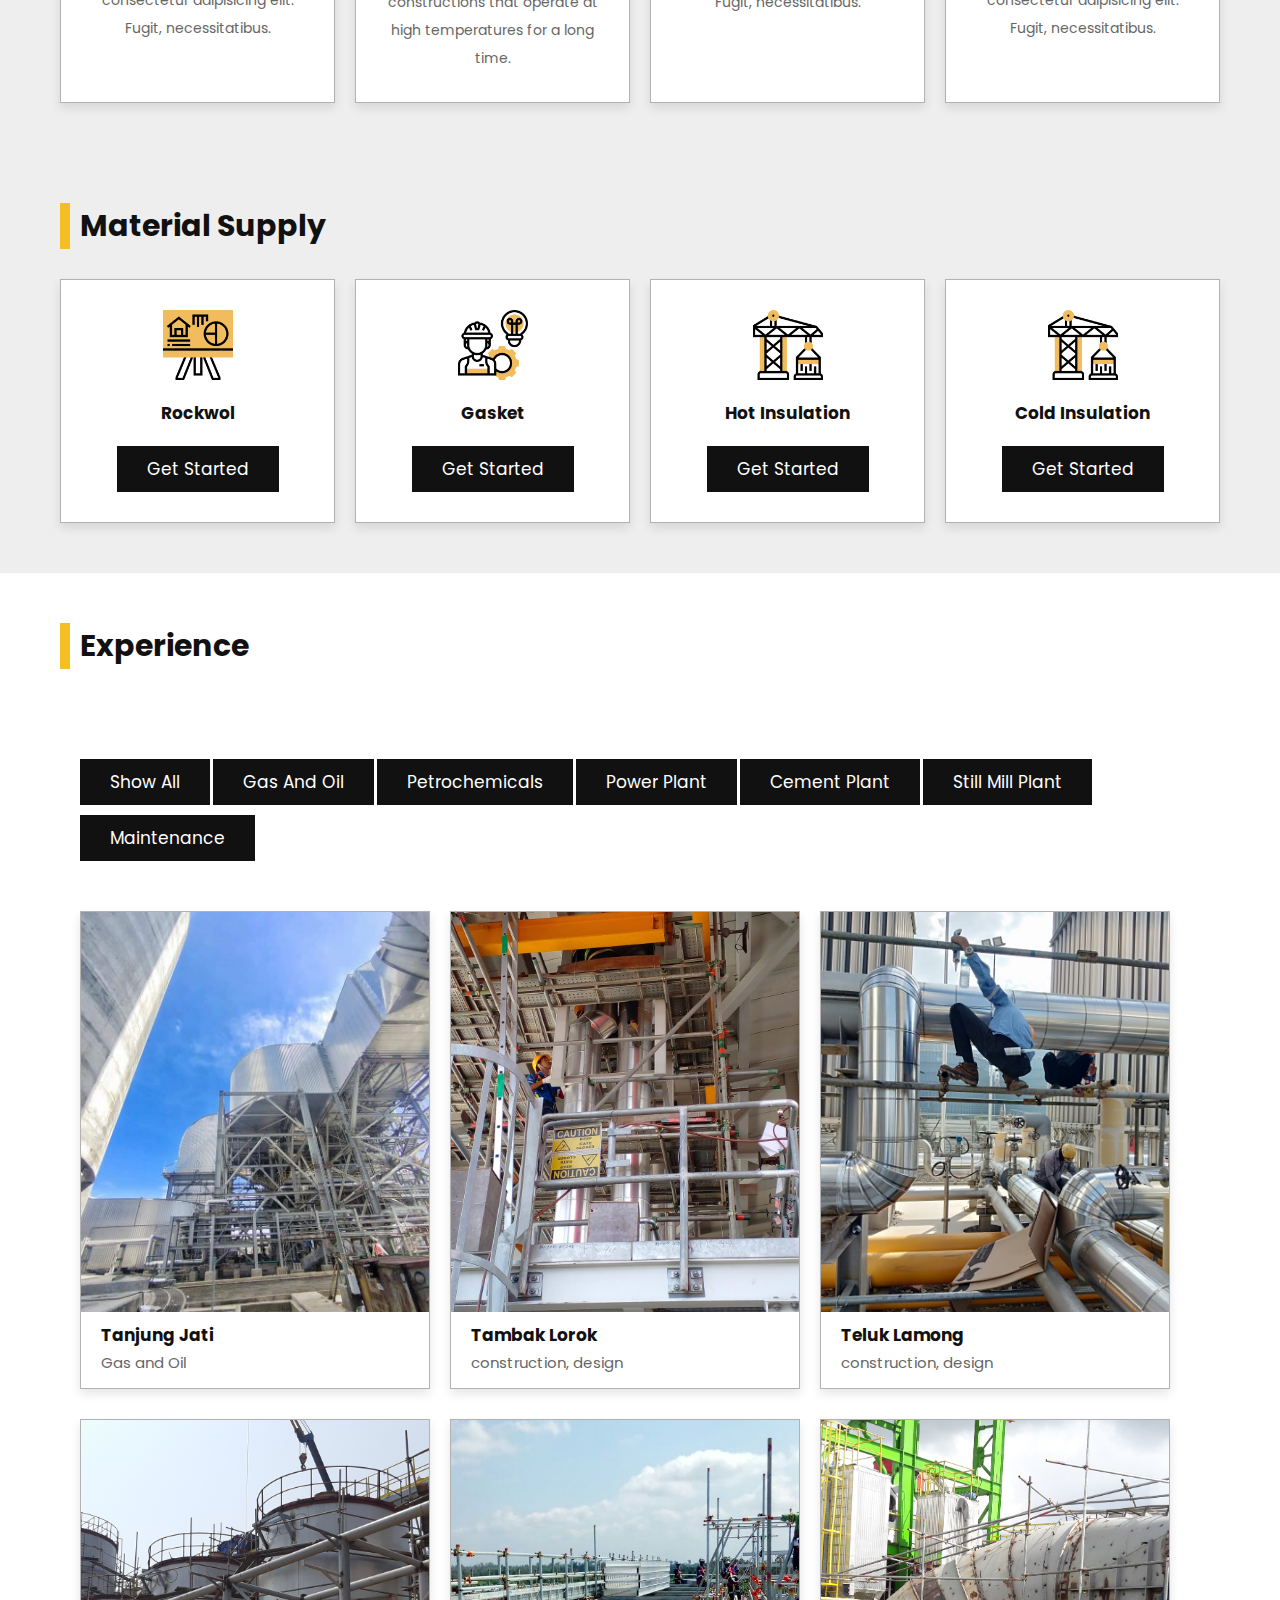
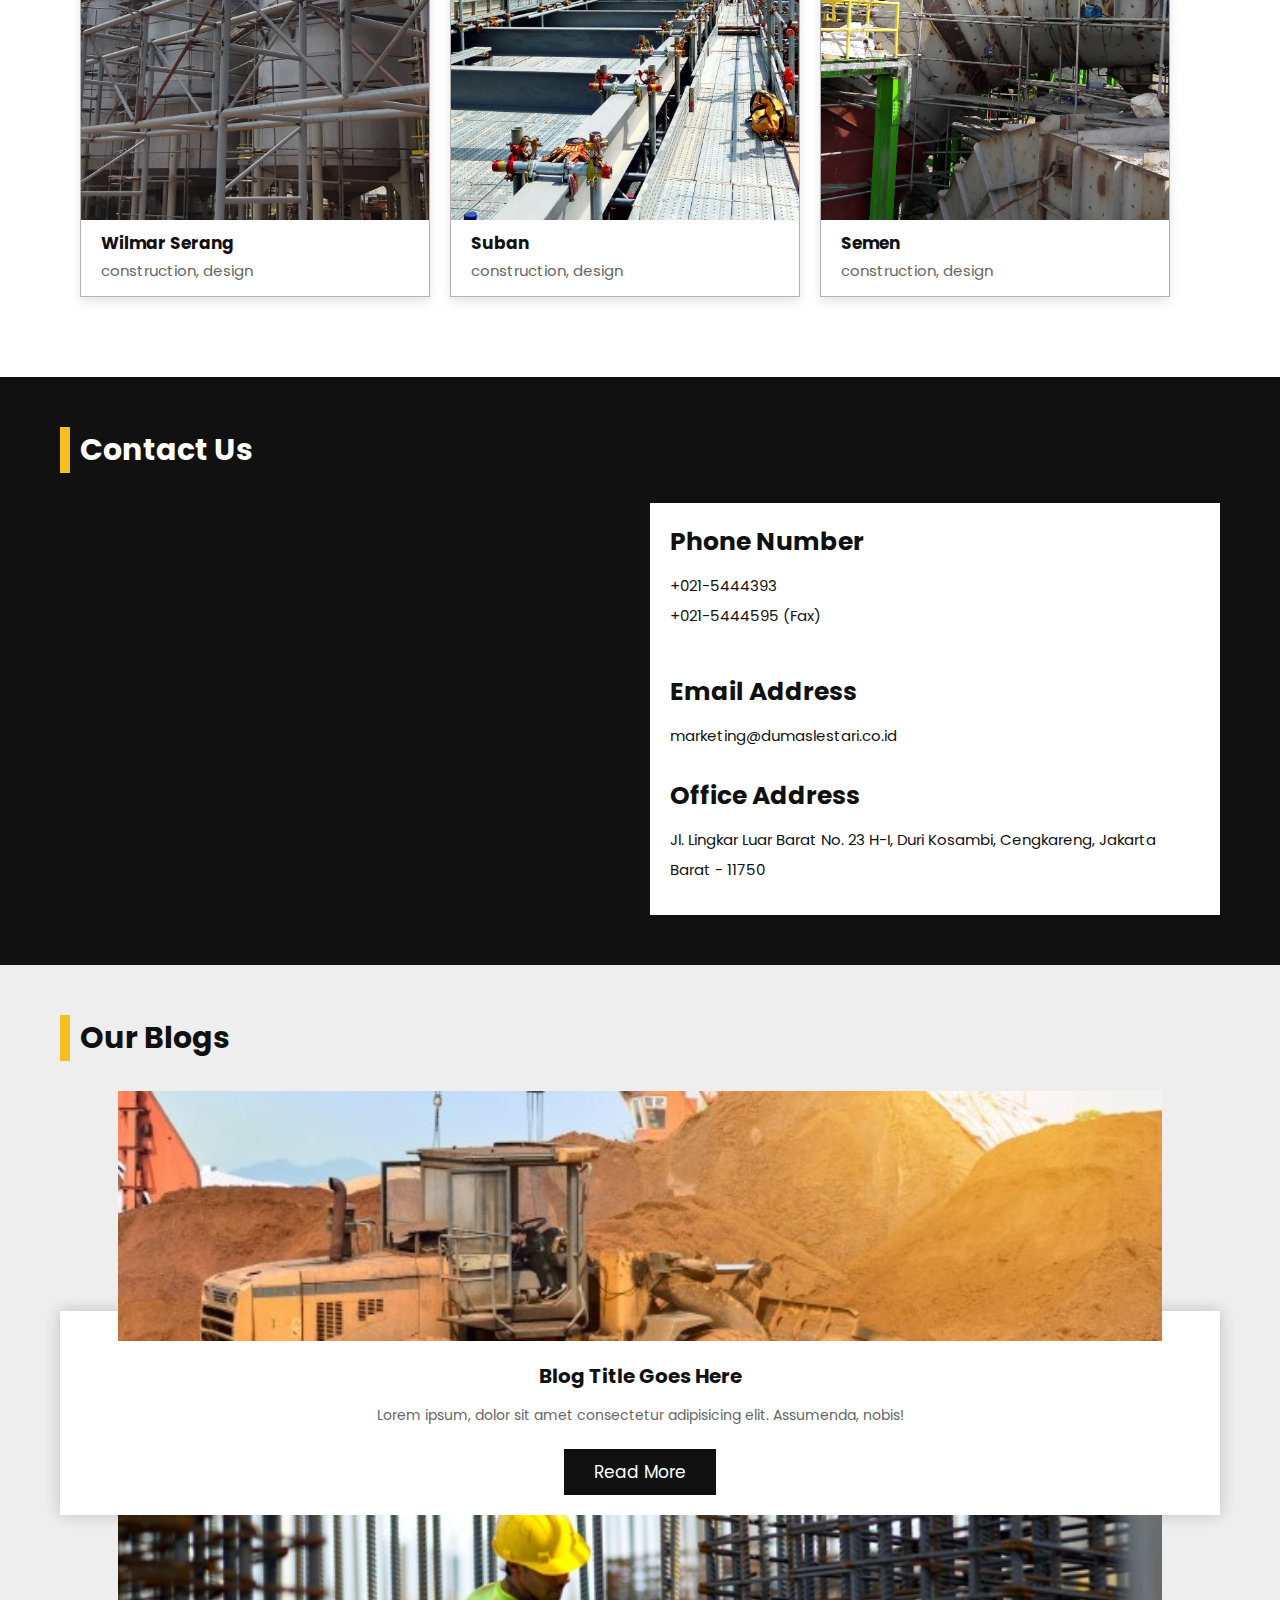
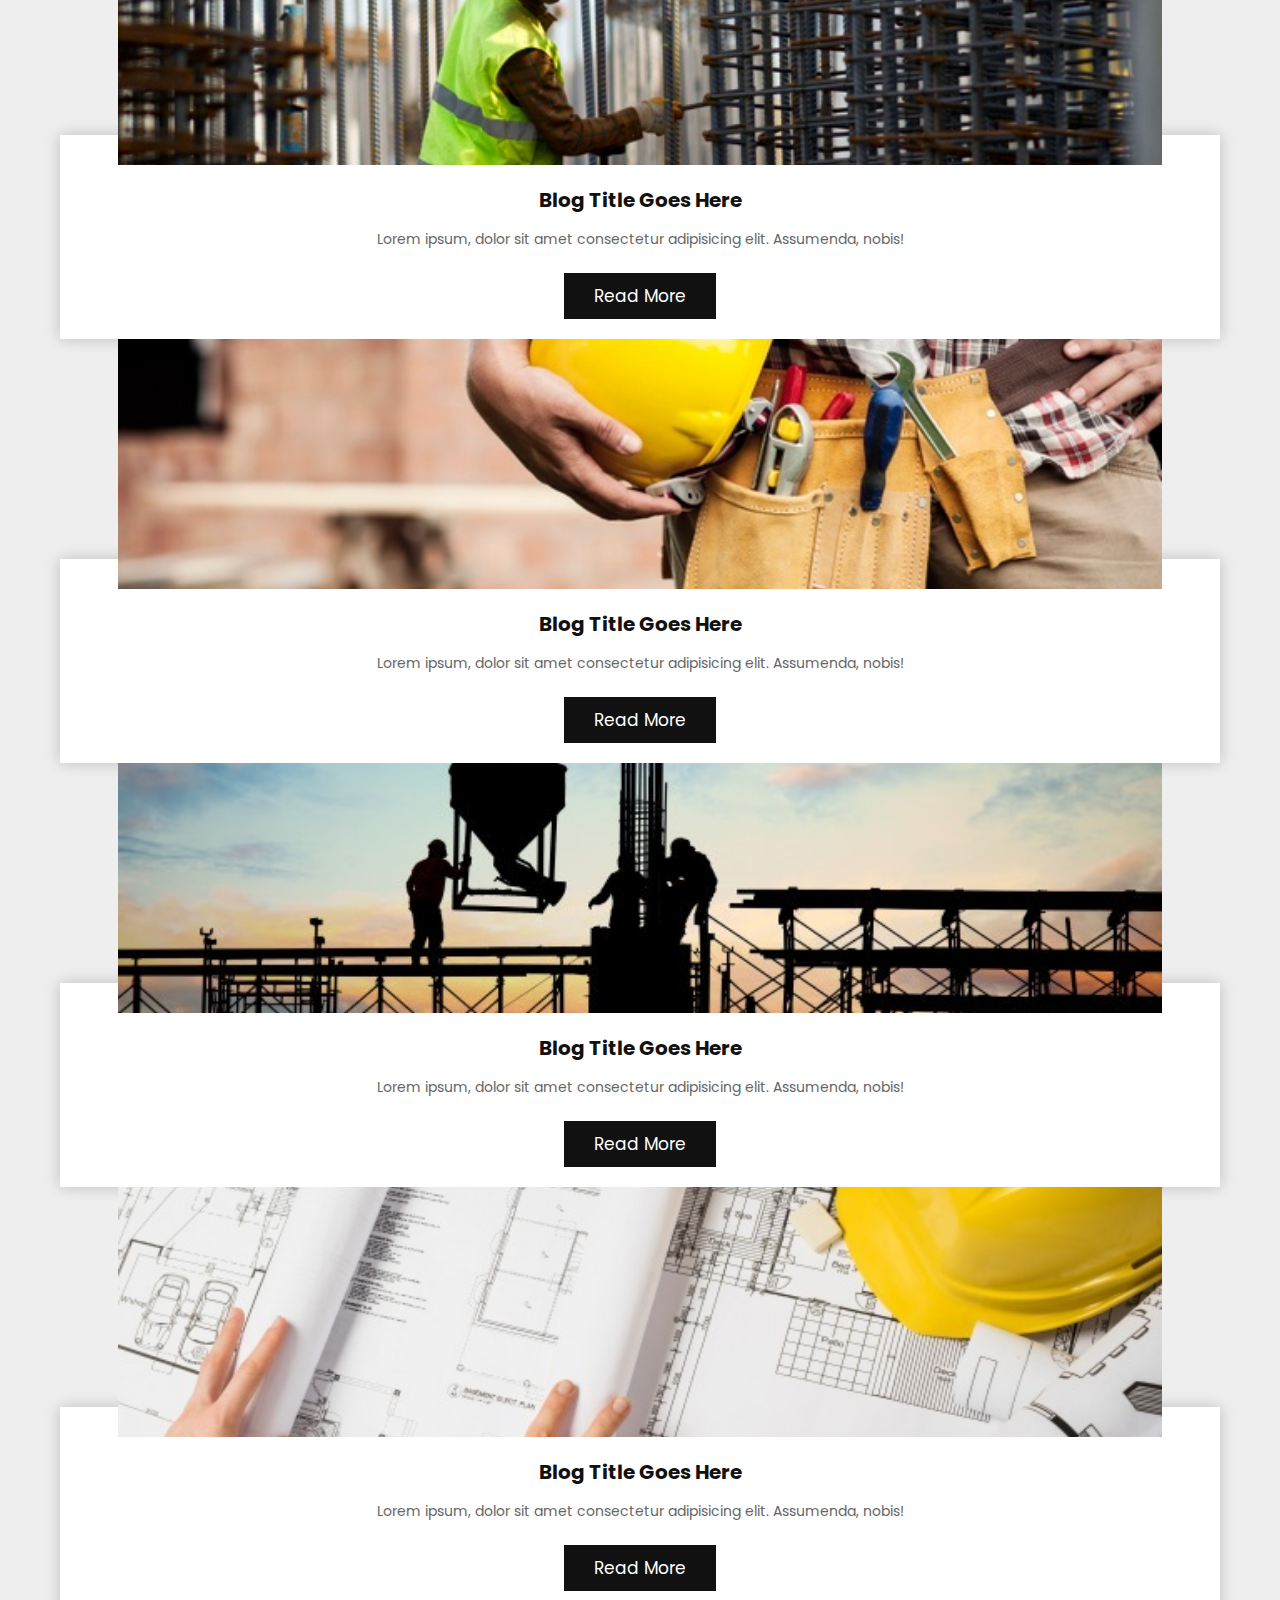
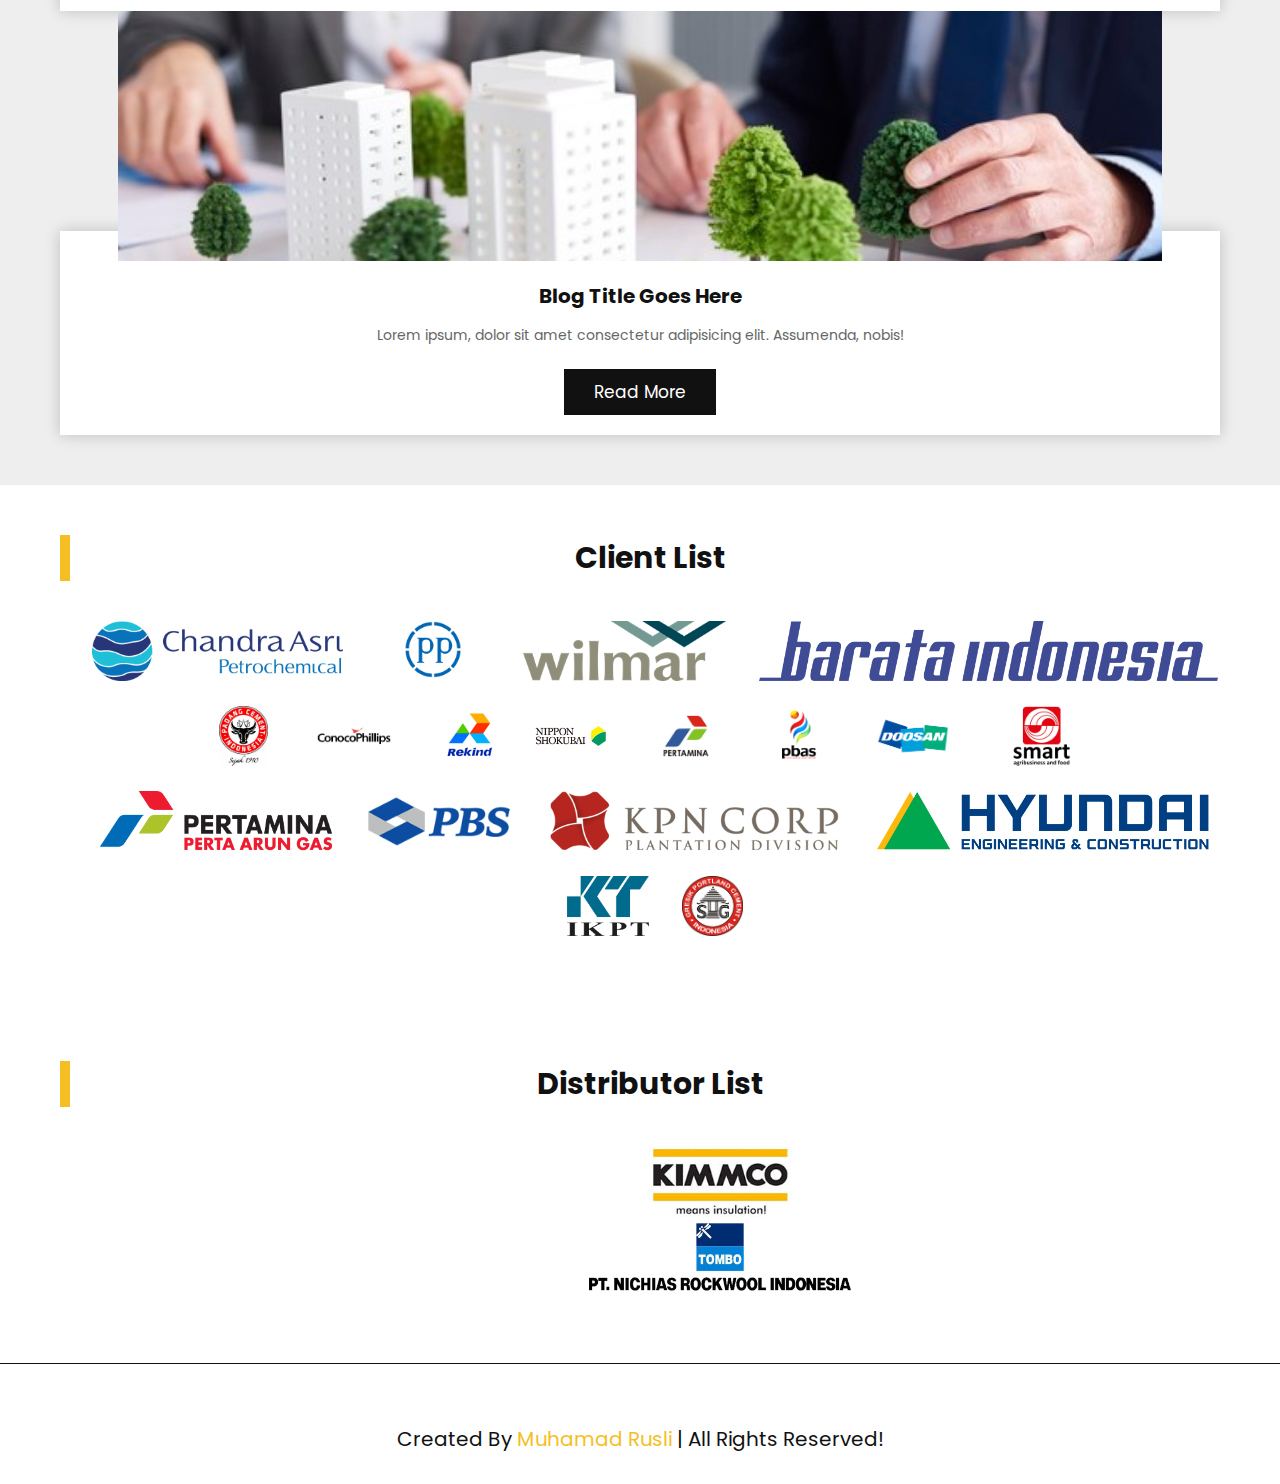
==== commit 5a208b5b: "delete, icon navbar" ====
--- a/index.html
+++ b/index.html
@@ -38,32 +38,6 @@
             <a href="#projects">experience</a>
             <a href="#contact">contact</a>
          </nav>
-
-         <div class="icons">
-            <div id="menu-btn" class="fas fa-bars"></div>
-            <div id="info-btn" class="fas fa-info-circle"></div>
-            <div id="search-btn" class="fas fa-search"></div>
-            <div id="login-btn" class="fas fa-user"></div>
-         </div>
-
-         <form action="" class="search-form">
-            <input type="search" name="" placeholder="search here..." id="search-box">
-            <label for="search-box" class="fas fa-search"></label>
-         </form>
-
-         <form action="" class="login-form">
-            <h3>login form</h3>
-            <input type="email" placeholder="enter your email" class="box">
-            <input type="password" placeholder="enter your password" class="box">
-            <div class="flex-btn">
-               <input type="checkbox" name="" id="remember-me">
-               <label for="remember-me">remember me</label>
-               <a href="#">forgot password?</a>
-            </div>
-            <input type="submit" value="login now" class="btn">
-            <p>don't have an account <a href="#">create one!</a></p>
-         </form>
-
       </section>
 
    </header>
